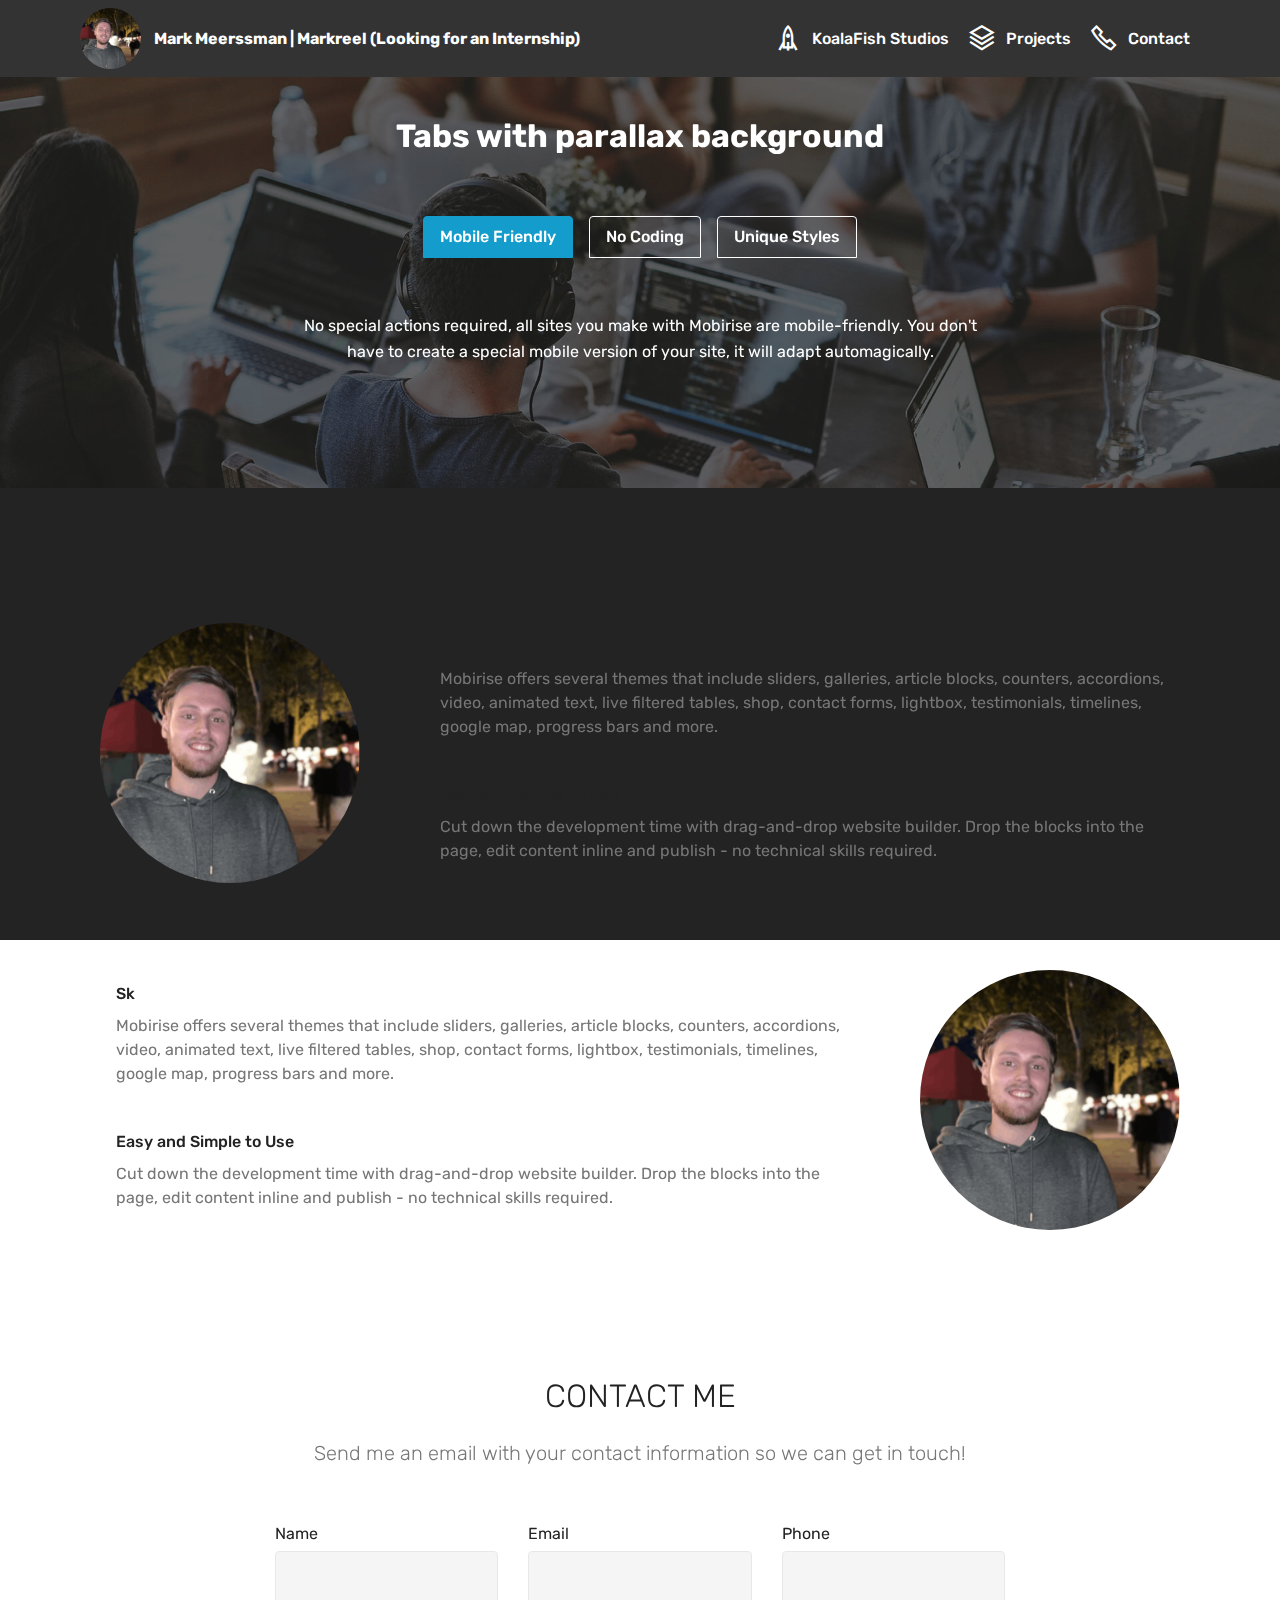
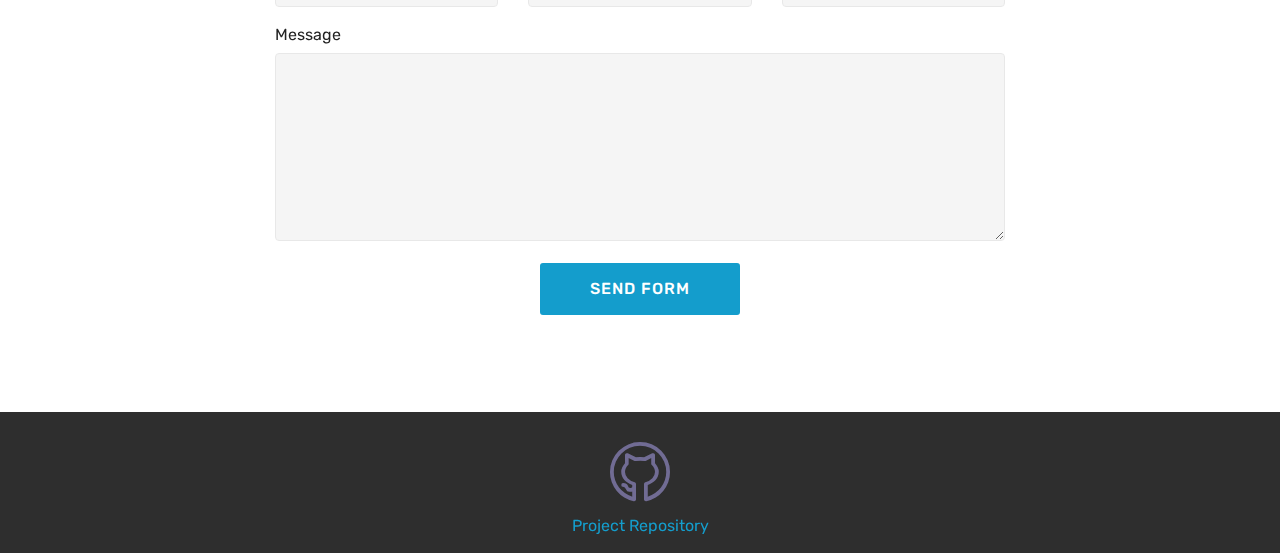
==== Contact.html @ f7bfe7d0 "Second test of portfolio website" ====
<!DOCTYPE html>
<html  >
<head>
  <!-- Site made with Mobirise Website Builder v4.12.4, https://mobirise.com -->
  <meta charset="UTF-8">
  <meta http-equiv="X-UA-Compatible" content="IE=edge">
  <meta name="generator" content="Mobirise v4.12.4, mobirise.com">
  <meta name="viewport" content="width=device-width, initial-scale=1, minimum-scale=1">
  <link rel="shortcut icon" href="assets/images/profilepicture-1-633x633.png" type="image/x-icon">
  <meta name="description" content="Website Builder Description">
  
  
  <title>Contact</title>
  <link rel="stylesheet" href="assets/web/assets/mobirise-icons-bold/mobirise-icons-bold.css">
  <link rel="stylesheet" href="assets/web/assets/mobirise-icons2/mobirise2.css">
  <link rel="stylesheet" href="assets/web/assets/mobirise-icons/mobirise-icons.css">
  <link rel="stylesheet" href="assets/bootstrap/css/bootstrap.min.css">
  <link rel="stylesheet" href="assets/bootstrap/css/bootstrap-grid.min.css">
  <link rel="stylesheet" href="assets/bootstrap/css/bootstrap-reboot.min.css">
  <link rel="stylesheet" href="assets/tether/tether.min.css">
  <link rel="stylesheet" href="assets/dropdown/css/style.css">
  <link rel="stylesheet" href="assets/theme/css/style.css">
  <link rel="preload" as="style" href="assets/mobirise/css/mbr-additional.css"><link rel="stylesheet" href="assets/mobirise/css/mbr-additional.css" type="text/css">
  
  
  
</head>
<body>
  <section class="menu cid-s9ZTNUUkYG" once="menu" id="menu1-11">

    

    <nav class="navbar navbar-expand beta-menu navbar-dropdown align-items-center navbar-fixed-top navbar-toggleable-sm">
        <button class="navbar-toggler navbar-toggler-right" type="button" data-toggle="collapse" data-target="#navbarSupportedContent" aria-controls="navbarSupportedContent" aria-expanded="false" aria-label="Toggle navigation">
            <div class="hamburger">
                <span></span>
                <span></span>
                <span></span>
                <span></span>
            </div>
        </button>
        <div class="menu-logo">
            <div class="navbar-brand">
                <span class="navbar-logo">
                    
                         <a href="page1.html#top"><img src="assets/images/profilepicture-1-633x633.png" alt="Me" title="" class="roundedImage" style="height: 3.8rem;"></a>
                    
                </span>
                <span class="navbar-caption-wrap"><a class="navbar-caption text-white display-4" href="index.html#top">
                        Mark Meerssman | Markreel (Looking for an Internship)</a></span>
            </div>
        </div>
        <div class="collapse navbar-collapse" id="navbarSupportedContent">
            <ul class="navbar-nav nav-dropdown nav-right" data-app-modern-menu="true"><li class="nav-item">
                    <a class="nav-link link text-white display-4" href="https://mobirise.co"><span class="mobi-mbri mobi-mbri-rocket mbr-iconfont mbr-iconfont-btn"></span>
                        
                        KoalaFish Studios<br></a>
                </li>
                <li class="nav-item">
                    <a class="nav-link link text-white display-4" href="Projects.html#top"><span class="mobi-mbri mobi-mbri-layers mbr-iconfont mbr-iconfont-btn"></span>
                        
                        Projects</a>
                </li><li class="nav-item"><a class="nav-link link text-white display-4" href="Contact.html#top"><span class="mobi-mbri mobi-mbri-phone mbr-iconfont mbr-iconfont-btn"></span>
                        
                        Contact</a></li></ul>
            
        </div>
    </nav>
</section>

<section class="engine"><a href="https://mobirise.info">Mobirise</a></section><section class="tabs1 cid-sbHDTjgvR2 mbr-parallax-background" id="tabs1-1z">

    

    <div class="mbr-overlay" style="opacity: 0.6; background-color: rgb(35, 35, 35);">
    </div>
    <div class="container">
        <h2 class="mbr-white align-center pb-5 mbr-fonts-style mbr-bold display-2">
            Tabs with parallax background
        </h2>
        <div class="media-container-row">
            <div class="col-12 col-md-8">
                <ul class="nav nav-tabs" role="tablist">
                    <li class="nav-item"><a class="nav-link mbr-fonts-style show active display-7" role="tab" data-toggle="tab" href="#tabs1-1z_tab0" aria-selected="true">
                            Mobile Friendly
                        </a></li>
                    <li class="nav-item"><a class="nav-link mbr-fonts-style show active display-7" role="tab" data-toggle="tab" href="#tabs1-1z_tab1" aria-selected="true">
                            No Coding
                        </a></li>
                    <li class="nav-item"><a class="nav-link mbr-fonts-style show active display-7" role="tab" data-toggle="tab" href="#tabs1-1z_tab2" aria-selected="true">
                            Unique Styles
                        </a></li>
                    
                    
                    
                </ul>
                <div class="tab-content">
                    <div id="tab1" class="tab-pane in active" role="tabpanel">
                        <div class="row">
                            <div class="col-md-12">
                                <p class="mbr-text py-5 mbr-fonts-style display-7">
                                    No special actions required, all sites you make with Mobirise are mobile-friendly. You don't have to create a special mobile version of your site, it will adapt automagically.
                                </p>
                            </div>
                        </div>
                    </div>
                    <div id="tab2" class="tab-pane" role="tabpanel">
                        <div class="row">
                            <div class="col-md-12">
                                <p class="mbr-text py-5 mbr-fonts-style display-7">
                                    Mobirise is an easy website builder - just drop site elements to your page, add content and style it to look the way you like.
                                </p>
                            </div>
                        </div>
                    </div>
                    <div id="tab3" class="tab-pane" role="tabpanel">
                        <div class="row">
                            <div class="col-md-12">
                                <p class="mbr-text py-5 mbr-fonts-style display-7">
                                    Mobirise offers many site blocks in several themes, and though these blocks are pre-made, they are flexible. You can combine blocks in different ways on your pages.
                                </p>
                            </div>
                        </div>
                    </div>
                    
                    
                    
                </div>
            </div>
        </div>
    </div>
</section>

<section class="features11 cid-sbBLUqYLAY" id="features11-1w">

    

    

    <div class="container">   
        <div class="col-md-12">
            <div class="media-container-row">
                <div class="mbr-figure mbr-auto" style="width: 30%;">
                    <img src="assets/images/profilepicture-2-633x633.png" alt="Me" title="" class="roundedImage">
                </div>
                <div class=" align-left aside-content">
                    
                    <div class="mbr-section-text">
                        
                    </div>

                    <div class="block-content">
                        <div class="card p-3 pr-3">
                            <div class="media">
                                     
                                <div class="media-body">
                                    <h4 class="card-title mbr-fonts-style display-7">
                                        Sk</h4>
                                </div>
                            </div>                

                            <div class="card-box">
                                <p class="block-text mbr-fonts-style display-7">
                                   Mobirise offers several themes that include sliders, galleries, article blocks, counters, accordions, video, animated text, live filtered tables, shop, contact forms, lightbox, testimonials, timelines, google map, progress bars and more. 
                                </p>
                            </div>
                        </div>

                        <div class="card p-3 pr-3">
                            <div class="media">
                                     
                                <div class="media-body">
                                    <h4 class="card-title mbr-fonts-style display-7">
                                        Easy and Simple to Use
                                    </h4>
                                </div>
                            </div>                

                            <div class="card-box">
                                <p class="block-text mbr-fonts-style display-7">
                                    Cut down the development time with drag-and-drop website builder. Drop the blocks into the page, edit content inline and publish - no technical skills required.
                                </p>
                            </div>
                        </div>
                    </div>
                </div>
            </div>
        </div> 
    </div>          
</section>

<section class="features11 cid-sbHBpGd1OZ" id="features11-1x">

    

    

    <div class="container">   
        <div class="col-md-12">
            <div class="media-container-row">
                <div class="mbr-figure mbr-auto" style="width: 30%;">
                    <img src="assets/images/profilepicture-2-633x633.png" alt="Me" title="" class="roundedImage">
                </div>
                <div class=" align-left aside-content">
                    
                    <div class="mbr-section-text">
                        
                    </div>

                    <div class="block-content">
                        <div class="card p-3 pr-3">
                            <div class="media">
                                     
                                <div class="media-body">
                                    <h4 class="card-title mbr-fonts-style display-7">
                                        Sk</h4>
                                </div>
                            </div>                

                            <div class="card-box">
                                <p class="block-text mbr-fonts-style display-7">
                                   Mobirise offers several themes that include sliders, galleries, article blocks, counters, accordions, video, animated text, live filtered tables, shop, contact forms, lightbox, testimonials, timelines, google map, progress bars and more. 
                                </p>
                            </div>
                        </div>

                        <div class="card p-3 pr-3">
                            <div class="media">
                                     
                                <div class="media-body">
                                    <h4 class="card-title mbr-fonts-style display-7">
                                        Easy and Simple to Use
                                    </h4>
                                </div>
                            </div>                

                            <div class="card-box">
                                <p class="block-text mbr-fonts-style display-7">
                                    Cut down the development time with drag-and-drop website builder. Drop the blocks into the page, edit content inline and publish - no technical skills required.
                                </p>
                            </div>
                        </div>
                    </div>
                </div>
            </div>
        </div> 
    </div>          
</section>

<section class="mbr-section form1 cid-sa0I10I9t6" id="form1-17">

    

    
    <div class="container">
        <div class="row justify-content-center">
            <div class="title col-12 col-lg-8">
                <h2 class="mbr-section-title align-center pb-3 mbr-fonts-style display-2">
                    CONTACT ME</h2>
                <h3 class="mbr-section-subtitle align-center mbr-light pb-3 mbr-fonts-style display-5">
                    Send me an email with your contact information so we can get in touch!</h3>
            </div>
        </div>
    </div>
    <div class="container">
        <div class="row justify-content-center">
            <div class="media-container-column col-lg-8" data-form-type="formoid">
                <!---Formbuilder Form--->
                <form action="https://mobirise.com/" method="POST" class="mbr-form form-with-styler" data-form-title="Mobirise Form"><input type="hidden" name="email" data-form-email="true" value="JkI3zBqu9LnC2znvsJjl6XPhpLpKY2zVo2gXHZ0ycFYCLQkY7MNYO3u31AV/wNEEv8Mfzm7veyX9OuLYXe6/YJ31SNJa/cIILdxYJl7dqjh3L926bpIq6KHPyZDAxwgz">
                    <div class="row">
                        <div hidden="hidden" data-form-alert="" class="alert alert-success col-12">Thanks for filling out the form!</div>
                        <div hidden="hidden" data-form-alert-danger="" class="alert alert-danger col-12">
                        </div>
                    </div>
                    <div class="dragArea row">
                        <div class="col-md-4  form-group" data-for="name">
                            <label for="name-form1-17" class="form-control-label mbr-fonts-style display-7">Name</label>
                            <input type="text" name="name" data-form-field="Name" required="required" class="form-control display-7" id="name-form1-17">
                        </div>
                        <div class="col-md-4  form-group" data-for="email">
                            <label for="email-form1-17" class="form-control-label mbr-fonts-style display-7">Email</label>
                            <input type="email" name="email" data-form-field="Email" required="required" class="form-control display-7" id="email-form1-17">
                        </div>
                        <div data-for="phone" class="col-md-4  form-group">
                            <label for="phone-form1-17" class="form-control-label mbr-fonts-style display-7">Phone</label>
                            <input type="tel" name="phone" data-form-field="Phone" class="form-control display-7" id="phone-form1-17">
                        </div>
                        <div data-for="message" class="col-md-12 form-group">
                            <label for="message-form1-17" class="form-control-label mbr-fonts-style display-7">Message</label>
                            <textarea name="message" data-form-field="Message" class="form-control display-7" id="message-form1-17"></textarea>
                        </div>
                        <div class="col-md-12 input-group-btn align-center">
                            <button type="submit" class="btn btn-primary btn-form display-4">SEND FORM</button>
                        </div>
                    </div>
                </form><!---Formbuilder Form--->
            </div>
        </div>
    </div>
</section>

<section once="footers" class="cid-sbBJTjIA4P" id="footer7-1t">

    

    

    <div class="container">
        <div class="media-container-row align-center mbr-white">
            
            <div class="row social-row">
                <div class="social-list align-right pb-2">
                    
                    
                    
                    
                    
                    
                <div class="soc-item">
                        <a href="https://github.com/Markreel/HybridSpaceRepo/tree/develop/HybridSpace" target="_blank">
                            <span class="mbr-iconfont mbr-iconfont-social mbrib-github" style="font-size: 60px; color: rgb(180, 170, 250); fill: rgb(180, 170, 250);"></span>
                        </a>
                    </div></div>
            </div>
            <div class="row row-copirayt">
                <p class="mbr-text mb-0 mbr-fonts-style mbr-white align-center display-7"><em><a href="https://github.com/Markreel/HybridSpaceRepo/tree/develop/HybridSpace" target="_blank">Project Repository</a></em></p>
            </div>
        </div>
    </div>
</section>


  <script src="assets/web/assets/jquery/jquery.min.js"></script>
  <script src="assets/popper/popper.min.js"></script>
  <script src="assets/bootstrap/js/bootstrap.min.js"></script>
  <script src="assets/tether/tether.min.js"></script>
  <script src="assets/dropdown/js/nav-dropdown.js"></script>
  <script src="assets/dropdown/js/navbar-dropdown.js"></script>
  <script src="assets/touchswipe/jquery.touch-swipe.min.js"></script>
  <script src="assets/mbr-tabs/mbr-tabs.js"></script>
  <script src="assets/parallax/jarallax.min.js"></script>
  <script src="assets/smoothscroll/smooth-scroll.js"></script>
  <script src="assets/witsec-mailform/witsec-mailform.js"></script>
  <script src="assets/theme/js/script.js"></script>
  <script src="assets/formoid/formoid.min.js"></script>
  
  
 <div id="scrollToTop" class="scrollToTop mbr-arrow-up"><a style="text-align: center;"><i class="mbr-arrow-up-icon mbr-arrow-up-icon-cm cm-icon cm-icon-smallarrow-up"></i></a></div>
  </body>
</html>
---- assets/web/assets/mobirise-icons-bold/mobirise-icons-bold.css ----
@font-face {
  font-family: 'mobirise-icons-bold';
  font-display: swap;
  src:  url('mobirise-icons-bold.eot?m1l4yr');
  src:  url('mobirise-icons-bold.eot?m1l4yr#iefix') format('embedded-opentype'),
    url('mobirise-icons-bold.ttf?m1l4yr') format('truetype'),
    url('mobirise-icons-bold.woff?m1l4yr') format('woff'),
    url('mobirise-icons-bold.svg?m1l4yr#mobirise-icons-bold') format('svg');
  font-weight: normal;
  font-style: normal;
}

[class^="mbrib-"], [class*="mbrib-"] {
  /* use !important to prevent issues with browser extensions that change fonts */
  font-family: 'mobirise-icons-bold' !important;
  speak: none;
  font-style: normal;
  font-weight: normal;
  font-variant: normal;
  text-transform: none;
  line-height: 1;

  /* Better Font Rendering =========== */
  -webkit-font-smoothing: antialiased;
  -moz-osx-font-smoothing: grayscale;
}

.mbrib-add-submenu:before {
  content: "\e900";
}
.mbrib-alert:before {
  content: "\e901";
}
.mbrib-align-center:before {
  content: "\e902";
}
.mbrib-align-justify:before {
  content: "\e903";
}
.mbrib-align-left:before {
  content: "\e904";
}
.mbrib-align-right:before {
  content: "\e905";
}
.mbrib-android:before {
  content: "\e906";
}
.mbrib-apple:before {
  content: "\e907";
}
.mbrib-arrow-down:before {
  content: "\e908";
}
.mbrib-arrow-next:before {
  content: "\e909";
}
.mbrib-arrow-prev:before {
  content: "\e90a";
}
.mbrib-arrow-up:before {
  content: "\e90b";
}
.mbrib-bold:before {
  content: "\e90c";
}
.mbrib-bookmark:before {
  content: "\e90d";
}
.mbrib-bootstrap:before {
  content: "\e90e";
}
.mbrib-briefcase:before {
  content: "\e90f";
}
.mbrib-browse:before {
  content: "\e910";
}
.mbrib-bulleted-list:before {
  content: "\e911";
}
.mbrib-calendar:before {
  content: "\e912";
}
.mbrib-camera:before {
  content: "\e913";
}
.mbrib-cart-add:before {
  content: "\e914";
}
.mbrib-cart-full:before {
  content: "\e915";
}
.mbrib-cash:before {
  content: "\e916";
}
.mbrib-change-style:before {
  content: "\e917";
}
.mbrib-chat:before {
  content: "\e918";
}
.mbrib-clock:before {
  content: "\e919";
}
.mbrib-close:before {
  content: "\e91a";
}
.mbrib-cloud:before {
  content: "\e91b";
}
.mbrib-code:before {
  content: "\e91c";
}
.mbrib-contact-form:before {
  content: "\e91d";
}
.mbrib-credit-card:before {
  content: "\e91e";
}
.mbrib-cursor-click:before {
  content: "\e91f";
}
.mbrib-cust-feedback:before {
  content: "\e920";
}
.mbrib-database:before {
  content: "\e921";
}
.mbrib-delivery:before {
  content: "\e922";
}
.mbrib-desktop:before {
  content: "\e923";
}
.mbrib-devices:before {
  content: "\e924";
}
.mbrib-down:before {
  content: "\e925";
}
.mbrib-download:before {
  content: "\e926";
}
.mbrib-drag-n-drop:before {
  content: "\e927";
}
.mbrib-drag-n-drop2:before {
  content: "\e928";
}
.mbrib-edit:before {
  content: "\e929";
}
.mbrib-edit2:before {
  content: "\e92a";
}
.mbrib-error:before {
  content: "\e92b";
}
.mbrib-extension:before {
  content: "\e92c";
}
.mbrib-features:before {
  content: "\e92d";
}
.mbrib-file:before {
  content: "\e92e";
}
.mbrib-flag:before {
  content: "\e92f";
}
.mbrib-folder:before {
  content: "\e930";
}
.mbrib-gift:before {
  content: "\e931";
}
.mbrib-github:before {
  content: "\e932";
}
.mbrib-globe-2:before {
  content: "\e933";
}
.mbrib-globe:before {
  content: "\e934";
}
.mbrib-growing-chart:before {
  content: "\e935";
}
.mbrib-hearth:before {
  content: "\e936";
}
.mbrib-help:before {
  content: "\e937";
}
.mbrib-home:before {
  content: "\e938";
}
.mbrib-hot-cup:before {
  content: "\e939";
}
.mbrib-idea:before {
  content: "\e93a";
}
.mbrib-image-gallery:before {
  content: "\e93b";
}
.mbrib-image-slider:before {
  content: "\e93c";
}
.mbrib-info:before {
  content: "\e93d";
}
.mbrib-italic:before {
  content: "\e93e";
}
.mbrib-key:before {
  content: "\e93f";
}
.mbrib-laptop:before {
  content: "\e940";
}
.mbrib-layers:before {
  content: "\e941";
}
.mbrib-left-right:before {
  content: "\e942";
}
.mbrib-left:before {
  content: "\e943";
}
.mbrib-letter:before {
  content: "\e944";
}
.mbrib-like:before {
  content: "\e945";
}
.mbrib-link:before {
  content: "\e946";
}
.mbrib-lock:before {
  content: "\e947";
}
.mbrib-login:before {
  content: "\e948";
}
.mbrib-logout:before {
  content: "\e949";
}
.mbrib-magic-stick:before {
  content: "\e94a";
}
.mbrib-map-pin:before {
  content: "\e94b";
}
.mbrib-menu:before {
  content: "\e94c";
}
.mbrib-mobile:before {
  content: "\e94d";
}
.mbrib-mobile2:before {
  content: "\e94e";
}
.mbrib-mobirise:before {
  content: "\e94f";
}
.mbrib-more-horizontal:before {
  content: "\e950";
}
.mbrib-more-vertical:before {
  content: "\e951";
}
.mbrib-music:before {
  content: "\e952";
}
.mbrib-new-file:before {
  content: "\e953";
}
.mbrib-numbered-list:before {
  content: "\e954";
}
.mbrib-opened-folder:before {
  content: "\e955";
}
.mbrib-pages:before {
  content: "\e956";
}
.mbrib-paper-plane:before {
  content: "\e957";
}
.mbrib-paperclip:before {
  content: "\e958";
}
.mbrib-photo:before {
  content: "\e959";
}
.mbrib-photos:before {
  content: "\e95a";
}
.mbrib-pin:before {
  content: "\e95b";
}
.mbrib-play:before {
  content: "\e95c";
}
.mbrib-plus:before {
  content: "\e95d";
}
.mbrib-preview:before {
  content: "\e95e";
}
.mbrib-print:before {
  content: "\e95f";
}
.mbrib-protect:before {
  content: "\e960";
}
.mbrib-question:before {
  content: "\e961";
}
.mbrib-quote-left:before {
  content: "\e962";
}
.mbrib-quote-right:before {
  content: "\e963";
}
.mbrib-redo:before {
  content: "\e964";
}
.mbrib-refresh:before {
  content: "\e965";
}
.mbrib-responsive:before {
  content: "\e966";
}
.mbrib-right:before {
  content: "\e967";
}
.mbrib-rocket:before {
  content: "\e968";
}
.mbrib-sad-face:before {
  content: "\e969";
}
.mbrib-sale:before {
  content: "\e96a";
}
.mbrib-save:before {
  content: "\e96b";
}
.mbrib-search:before {
  content: "\e96c";
}
.mbrib-setting:before {
  content: "\e96d";
}
.mbrib-setting2:before {
  content: "\e96e";
}
.mbrib-setting3:before {
  content: "\e96f";
}
.mbrib-share:before {
  content: "\e970";
}
.mbrib-shopping-bag:before {
  content: "\e971";
}
.mbrib-shopping-basket:before {
  content: "\e972";
}
.mbrib-shopping-cart:before {
  content: "\e973";
}
.mbrib-sites:before {
  content: "\e974";
}
.mbrib-smile-face:before {
  content: "\e975";
}
.mbrib-speed:before {
  content: "\e976";
}
.mbrib-star:before {
  content: "\e977";
}
.mbrib-success:before {
  content: "\e978";
}
.mbrib-sun:before {
  content: "\e979";
}
.mbrib-sun2:before {
  content: "\e97a";
}
.mbrib-tablet-vertical:before {
  content: "\e97b";
}
.mbrib-tablet:before {
  content: "\e97c";
}
.mbrib-target:before {
  content: "\e97d";
}
.mbrib-timer:before {
  content: "\e97e";
}
.mbrib-to-ftp:before {
  content: "\e97f";
}
.mbrib-to-local-drive:before {
  content: "\e980";
}
.mbrib-touch-swipe:before {
  content: "\e981";
}
.mbrib-touch:before {
  content: "\e982";
}
.mbrib-trash:before {
  content: "\e983";
}
.mbrib-underline:before {
  content: "\e984";
}
.mbrib-undo:before {
  content: "\e985";
}
.mbrib-unlink:before {
  content: "\e986";
}
.mbrib-unlock:before {
  content: "\e987";
}
.mbrib-up-down:before {
  content: "\e988";
}
.mbrib-up:before {
  content: "\e989";
}
.mbrib-update:before {
  content: "\e98a";
}
.mbrib-upload:before {
  content: "\e98b";
}
.mbrib-user:before {
  content: "\e98c";
}
.mbrib-user2:before {
  content: "\e98d";
}
.mbrib-users:before {
  content: "\e98e";
}
.mbrib-video-play:before {
  content: "\e98f";
}
.mbrib-video:before {
  content: "\e990";
}
.mbrib-watch:before {
  content: "\e991";
}
.mbrib-website-theme:before {
  content: "\e992";
}
.mbrib-wifi:before {
  content: "\e993";
}
.mbrib-windows:before {
  content: "\e994";
}
.mbrib-zoom-out:before {
  content: "\e995";
}
---- assets/web/assets/mobirise-icons2/mobirise2.css ----
@font-face {
  font-family: 'Moririse2';
  font-display: swap;
  src:  url('mobirise2.eot?f2bix4');
  src:  url('mobirise2.eot?f2bix4#iefix') format('embedded-opentype'),
    url('mobirise2.ttf?f2bix4') format('truetype'),
    url('mobirise2.woff?f2bix4') format('woff'),
    url('mobirise2.svg?f2bix4#mobirise2') format('svg');
  font-weight: normal;
  font-style: normal;
}

[class^="mobi-"], [class*=" mobi-"] {
  /* use !important to prevent issues with browser extensions that change fonts */
  font-family: 'Moririse2' !important;
  speak: none;
  font-style: normal;
  font-weight: normal;
  font-variant: normal;
  text-transform: none;
  line-height: 1;

  /* Better Font Rendering =========== */
  -webkit-font-smoothing: antialiased;
  -moz-osx-font-smoothing: grayscale;
}

.mobi-mbri-add-submenu:before {
  content: "\e900";
}
.mobi-mbri-alert:before {
  content: "\e901";
}
.mobi-mbri-align-center:before {
  content: "\e902";
}
.mobi-mbri-align-justify:before {
  content: "\e903";
}
.mobi-mbri-align-left:before {
  content: "\e904";
}
.mobi-mbri-align-right:before {
  content: "\e905";
}
.mobi-mbri-android:before {
  content: "\e906";
}
.mobi-mbri-apple:before {
  content: "\e907";
}
.mobi-mbri-arrow-down:before {
  content: "\e908";
}
.mobi-mbri-arrow-next:before {
  content: "\e909";
}
.mobi-mbri-arrow-prev:before {
  content: "\e90a";
}
.mobi-mbri-arrow-up:before {
  content: "\e90b";
}
.mobi-mbri-bold:before {
  content: "\e90c";
}
.mobi-mbri-bookmark:before {
  content: "\e90d";
}
.mobi-mbri-bootstrap:before {
  content: "\e90e";
}
.mobi-mbri-briefcase:before {
  content: "\e90f";
}
.mobi-mbri-browse:before {
  content: "\e910";
}
.mobi-mbri-bulleted-list:before {
  content: "\e911";
}
.mobi-mbri-calendar:before {
  content: "\e912";
}
.mobi-mbri-camera:before {
  content: "\e913";
}
.mobi-mbri-cart-add:before {
  content: "\e914";
}
.mobi-mbri-cart-full:before {
  content: "\e915";
}
.mobi-mbri-cash:before {
  content: "\e916";
}
.mobi-mbri-change-style:before {
  content: "\e917";
}
.mobi-mbri-chat:before {
  content: "\e918";
}
.mobi-mbri-clock:before {
  content: "\e919";
}
.mobi-mbri-close:before {
  content: "\e91a";
}
.mobi-mbri-cloud:before {
  content: "\e91b";
}
.mobi-mbri-code:before {
  content: "\e91c";
}
.mobi-mbri-contact-form:before {
  content: "\e91d";
}
.mobi-mbri-credit-card:before {
  content: "\e91e";
}
.mobi-mbri-cursor-click:before {
  content: "\e91f";
}
.mobi-mbri-cust-feedback:before {
  content: "\e920";
}
.mobi-mbri-database:before {
  content: "\e921";
}
.mobi-mbri-delivery:before {
  content: "\e922";
}
.mobi-mbri-desktop:before {
  content: "\e923";
}
.mobi-mbri-devices:before {
  content: "\e924";
}
.mobi-mbri-down:before {
  content: "\e925";
}
.mobi-mbri-download-2:before {
  content: "\e926";
}
.mobi-mbri-download:before {
  content: "\e927";
}
.mobi-mbri-drag-n-drop-2:before {
  content: "\e928";
}
.mobi-mbri-drag-n-drop:before {
  content: "\e929";
}
.mobi-mbri-edit-2:before {
  content: "\e92a";
}
.mobi-mbri-edit:before {
  content: "\e92b";
}
.mobi-mbri-error:before {
  content: "\e92c";
}
.mobi-mbri-extension:before {
  content: "\e92d";
}
.mobi-mbri-features:before {
  content: "\e92e";
}
.mobi-mbri-file:before {
  content: "\e92f";
}
.mobi-mbri-flag:before {
  content: "\e930";
}
.mobi-mbri-folder:before {
  content: "\e931";
}
.mobi-mbri-gift:before {
  content: "\e932";
}
.mobi-mbri-github:before {
  content: "\e933";
}
.mobi-mbri-globe-2:before {
  content: "\e934";
}
.mobi-mbri-globe:before {
  content: "\e935";
}
.mobi-mbri-growing-chart:before {
  content: "\e936";
}
.mobi-mbri-hearth:before {
  content: "\e937";
}
.mobi-mbri-help:before {
  content: "\e938";
}
.mobi-mbri-home:before {
  content: "\e939";
}
.mobi-mbri-hot-cup:before {
  content: "\e93a";
}
.mobi-mbri-idea:before {
  content: "\e93b";
}
.mobi-mbri-image-gallery:before {
  content: "\e93c";
}
.mobi-mbri-image-slider:before {
  content: "\e93d";
}
.mobi-mbri-info:before {
  content: "\e93e";
}
.mobi-mbri-italic:before {
  content: "\e93f";
}
.mobi-mbri-key:before {
  content: "\e940";
}
.mobi-mbri-laptop:before {
  content: "\e941";
}
.mobi-mbri-layers:before {
  content: "\e942";
}
.mobi-mbri-left-right:before {
  content: "\e943";
}
.mobi-mbri-left:before {
  content: "\e944";
}
.mobi-mbri-letter:before {
  content: "\e945";
}
.mobi-mbri-like:before {
  content: "\e946";
}
.mobi-mbri-link:before {
  content: "\e947";
}
.mobi-mbri-lock:before {
  content: "\e948";
}
.mobi-mbri-login:before {
  content: "\e949";
}
.mobi-mbri-logout:before {
  content: "\e94a";
}
.mobi-mbri-magic-stick:before {
  content: "\e94b";
}
.mobi-mbri-map-pin:before {
  content: "\e94c";
}
.mobi-mbri-menu:before {
  content: "\e94d";
}
.mobi-mbri-mobile-2:before {
  content: "\e94e";
}
.mobi-mbri-mobile-horizontal:before {
  content: "\e94f";
}
.mobi-mbri-mobile:before {
  content: "\e950";
}
.mobi-mbri-mobirise:before {
  content: "\e951";
}
.mobi-mbri-more-horizontal:before {
  content: "\e952";
}
.mobi-mbri-more-vertical:before {
  content: "\e953";
}
.mobi-mbri-music:before {
  content: "\e954";
}
.mobi-mbri-new-file:before {
  content: "\e955";
}
.mobi-mbri-numbered-list:before {
  content: "\e956";
}
.mobi-mbri-opened-folder:before {
  content: "\e957";
}
.mobi-mbri-pages:before {
  content: "\e958";
}
.mobi-mbri-paper-plane:before {
  content: "\e959";
}
.mobi-mbri-paperclip:before {
  content: "\e95a";
}
.mobi-mbri-phone:before {
  content: "\e95b";
}
.mobi-mbri-photo:before {
  content: "\e95c";
}
.mobi-mbri-photos:before {
  content: "\e95d";
}
.mobi-mbri-pin:before {
  content: "\e95e";
}
.mobi-mbri-play:before {
  content: "\e95f";
}
.mobi-mbri-plus:before {
  content: "\e960";
}
.mobi-mbri-preview:before {
  content: "\e961";
}
.mobi-mbri-print:before {
  content: "\e962";
}
.mobi-mbri-protect:before {
  content: "\e963";
}
.mobi-mbri-question:before {
  content: "\e964";
}
.mobi-mbri-quote-left:before {
  content: "\e965";
}
.mobi-mbri-quote-right:before {
  content: "\e966";
}
.mobi-mbri-redo:before {
  content: "\e967";
}
.mobi-mbri-refresh:before {
  content: "\e968";
}
.mobi-mbri-responsive-2:before {
  content: "\e969";
}
.mobi-mbri-responsive:before {
  content: "\e96a";
}
.mobi-mbri-right:before {
  content: "\e96b";
}
.mobi-mbri-rocket:before {
  content: "\e96c";
}
.mobi-mbri-sad-face:before {
  content: "\e96d";
}
.mobi-mbri-sale:before {
  content: "\e96e";
}
.mobi-mbri-save:before {
  content: "\e96f";
}
.mobi-mbri-search:before {
  content: "\e970";
}
.mobi-mbri-setting-2:before {
  content: "\e971";
}
.mobi-mbri-setting-3:before {
  content: "\e972";
}
.mobi-mbri-setting:before {
  content: "\e973";
}
.mobi-mbri-share:before {
  content: "\e974";
}
.mobi-mbri-shopping-bag:before {
  content: "\e975";
}
.mobi-mbri-shopping-basket:before {
  content: "\e976";
}
.mobi-mbri-shopping-cart:before {
  content: "\e977";
}
.mobi-mbri-sites:before {
  content: "\e978";
}
.mobi-mbri-smile-face:before {
  content: "\e979";
}
.mobi-mbri-speed:before {
  content: "\e97a";
}
.mobi-mbri-star:before {
  content: "\e97b";
}
.mobi-mbri-success:before {
  content: "\e97c";
}
.mobi-mbri-sun:before {
  content: "\e97d";
}
.mobi-mbri-sun2:before {
  content: "\e97e";
}
.mobi-mbri-tablet-vertical:before {
  content: "\e97f";
}
.mobi-mbri-tablet:before {
  content: "\e980";
}
.mobi-mbri-target:before {
  content: "\e981";
}
.mobi-mbri-timer:before {
  content: "\e982";
}
.mobi-mbri-to-ftp:before {
  content: "\e983";
}
.mobi-mbri-to-local-drive:before {
  content: "\e984";
}
.mobi-mbri-touch-swipe:before {
  content: "\e985";
}
.mobi-mbri-touch:before {
  content: "\e986";
}
.mobi-mbri-trash:before {
  content: "\e987";
}
.mobi-mbri-underline:before {
  content: "\e988";
}
.mobi-mbri-undo:before {
  content: "\e989";
}
.mobi-mbri-unlink:before {
  content: "\e98a";
}
.mobi-mbri-unlock:before {
  content: "\e98b";
}
.mobi-mbri-up-down:before {
  content: "\e98c";
}
.mobi-mbri-up:before {
  content: "\e98d";
}
.mobi-mbri-update:before {
  content: "\e98e";
}
.mobi-mbri-upload-2:before {
  content: "\e98f";
}
.mobi-mbri-upload:before {
  content: "\e990";
}
.mobi-mbri-user-2:before {
  content: "\e991";
}
.mobi-mbri-user:before {
  content: "\e992";
}
.mobi-mbri-users:before {
  content: "\e993";
}
.mobi-mbri-video-play:before {
  content: "\e994";
}
.mobi-mbri-video:before {
  content: "\e995";
}
.mobi-mbri-watch:before {
  content: "\e996";
}
.mobi-mbri-website-theme-2:before {
  content: "\e997";
}
.mobi-mbri-website-theme:before {
  content: "\e998";
}
.mobi-mbri-wifi:before {
  content: "\e999";
}
.mobi-mbri-windows:before {
  content: "\e99a";
}
.mobi-mbri-zoom-in:before {
  content: "\e99b";
}
.mobi-mbri-zoom-out:before {
  content: "\e99c";
}
---- assets/web/assets/mobirise-icons/mobirise-icons.css ----
@font-face {
  font-family: 'MobiriseIcons';
  src:  url('mobirise-icons.eot?spat4u');
  src:  url('mobirise-icons.eot?spat4u#iefix') format('embedded-opentype'),
    url('mobirise-icons.ttf?spat4u') format('truetype'),
    url('mobirise-icons.woff?spat4u') format('woff'),
    url('mobirise-icons.svg?spat4u#MobiriseIcons') format('svg');
  font-weight: normal;
  font-style: normal;
  font-display: swap;
}

[class^="mbri-"], [class*=" mbri-"] {
  /* use !important to prevent issues with browser extensions that change fonts */
  font-family: MobiriseIcons !important;
  speak: none;
  font-style: normal;
  font-weight: normal;
  font-variant: normal;
  text-transform: none;
  line-height: 1;

  /* Better Font Rendering =========== */
  -webkit-font-smoothing: antialiased;
  -moz-osx-font-smoothing: grayscale;
}

.mbri-add-submenu:before {
  content: "\e900";
}
.mbri-alert:before {
  content: "\e901";
}
.mbri-align-center:before {
  content: "\e902";
}
.mbri-align-justify:before {
  content: "\e903";
}
.mbri-align-left:before {
  content: "\e904";
}
.mbri-align-right:before {
  content: "\e905";
}
.mbri-android:before {
  content: "\e906";
}
.mbri-apple:before {
  content: "\e907";
}
.mbri-arrow-down:before {
  content: "\e908";
}
.mbri-arrow-next:before {
  content: "\e909";
}
.mbri-arrow-prev:before {
  content: "\e90a";
}
.mbri-arrow-up:before {
  content: "\e90b";
}
.mbri-bold:before {
  content: "\e90c";
}
.mbri-bookmark:before {
  content: "\e90d";
}
.mbri-bootstrap:before {
  content: "\e90e";
}
.mbri-briefcase:before {
  content: "\e90f";
}
.mbri-browse:before {
  content: "\e910";
}
.mbri-bulleted-list:before {
  content: "\e911";
}
.mbri-calendar:before {
  content: "\e912";
}
.mbri-camera:before {
  content: "\e913";
}
.mbri-cart-add:before {
  content: "\e914";
}
.mbri-cart-full:before {
  content: "\e915";
}
.mbri-cash:before {
  content: "\e916";
}
.mbri-change-style:before {
  content: "\e917";
}
.mbri-chat:before {
  content: "\e918";
}
.mbri-clock:before {
  content: "\e919";
}
.mbri-close:before {
  content: "\e91a";
}
.mbri-cloud:before {
  content: "\e91b";
}
.mbri-code:before {
  content: "\e91c";
}
.mbri-contact-form:before {
  content: "\e91d";
}
.mbri-credit-card:before {
  content: "\e91e";
}
.mbri-cursor-click:before {
  content: "\e91f";
}
.mbri-cust-feedback:before {
  content: "\e920";
}
.mbri-database:before {
  content: "\e921";
}
.mbri-delivery:before {
  content: "\e922";
}
.mbri-desktop:before {
  content: "\e923";
}
.mbri-devices:before {
  content: "\e924";
}
.mbri-down:before {
  content: "\e925";
}
.mbri-download:before {
  content: "\e989";
}
.mbri-drag-n-drop:before {
  content: "\e927";
}
.mbri-drag-n-drop2:before {
  content: "\e928";
}
.mbri-edit:before {
  content: "\e929";
}
.mbri-edit2:before {
  content: "\e92a";
}
.mbri-error:before {
  content: "\e92b";
}
.mbri-extension:before {
  content: "\e92c";
}
.mbri-features:before {
  content: "\e92d";
}
.mbri-file:before {
  content: "\e92e";
}
.mbri-flag:before {
  content: "\e92f";
}
.mbri-folder:before {
  content: "\e930";
}
.mbri-gift:before {
  content: "\e931";
}
.mbri-github:before {
  content: "\e932";
}
.mbri-globe:before {
  content: "\e933";
}
.mbri-globe-2:before {
  content: "\e934";
}
.mbri-growing-chart:before {
  content: "\e935";
}
.mbri-hearth:before {
  content: "\e936";
}
.mbri-help:before {
  content: "\e937";
}
.mbri-home:before {
  content: "\e938";
}
.mbri-hot-cup:before {
  content: "\e939";
}
.mbri-idea:before {
  content: "\e93a";
}
.mbri-image-gallery:before {
  content: "\e93b";
}
.mbri-image-slider:before {
  content: "\e93c";
}
.mbri-info:before {
  content: "\e93d";
}
.mbri-italic:before {
  content: "\e93e";
}
.mbri-key:before {
  content: "\e93f";
}
.mbri-laptop:before {
  content: "\e940";
}
.mbri-layers:before {
  content: "\e941";
}
.mbri-left-right:before {
  content: "\e942";
}
.mbri-left:before {
  content: "\e943";
}
.mbri-letter:before {
  content: "\e944";
}
.mbri-like:before {
  content: "\e945";
}
.mbri-link:before {
  content: "\e946";
}
.mbri-lock:before {
  content: "\e947";
}
.mbri-login:before {
  content: "\e948";
}
.mbri-logout:before {
  content: "\e949";
}
.mbri-magic-stick:before {
  content: "\e94a";
}
.mbri-map-pin:before {
  content: "\e94b";
}
.mbri-menu:before {
  content: "\e94c";
}
.mbri-mobile:before {
  content: "\e94d";
}
.mbri-mobile2:before {
  content: "\e94e";
}
.mbri-mobirise:before {
  content: "\e94f";
}
.mbri-more-horizontal:before {
  content: "\e950";
}
.mbri-more-vertical:before {
  content: "\e951";
}
.mbri-music:before {
  content: "\e952";
}
.mbri-new-file:before {
  content: "\e953";
}
.mbri-numbered-list:before {
  content: "\e954";
}
.mbri-opened-folder:before {
  content: "\e955";
}
.mbri-pages:before {
  content: "\e956";
}
.mbri-paper-plane:before {
  content: "\e957";
}
.mbri-paperclip:before {
  content: "\e958";
}
.mbri-photo:before {
  content: "\e959";
}
.mbri-photos:before {
  content: "\e95a";
}
.mbri-pin:before {
  content: "\e95b";
}
.mbri-play:before {
  content: "\e95c";
}
.mbri-plus:before {
  content: "\e95d";
}
.mbri-preview:before {
  content: "\e95e";
}
.mbri-print:before {
  content: "\e95f";
}
.mbri-protect:before {
  content: "\e960";
}
.mbri-question:before {
  content: "\e961";
}
.mbri-quote-left:before {
  content: "\e962";
}
.mbri-quote-right:before {
  content: "\e963";
}
.mbri-refresh:before {
  content: "\e964";
}
.mbri-responsive:before {
  content: "\e965";
}
.mbri-right:before {
  content: "\e966";
}
.mbri-rocket:before {
  content: "\e967";
}
.mbri-sad-face:before {
  content: "\e968";
}
.mbri-sale:before {
  content: "\e969";
}
.mbri-save:before {
  content: "\e96a";
}
.mbri-search:before {
  content: "\e96b";
}
.mbri-setting:before {
  content: "\e96c";
}
.mbri-setting2:before {
  content: "\e96d";
}
.mbri-setting3:before {
  content: "\e96e";
}
.mbri-share:before {
  content: "\e96f";
}
.mbri-shopping-bag:before {
  content: "\e970";
}
.mbri-shopping-basket:before {
  content: "\e971";
}
.mbri-shopping-cart:before {
  content: "\e972";
}
.mbri-sites:before {
  content: "\e973";
}
.mbri-smile-face:before {
  content: "\e974";
}
.mbri-speed:before {
  content: "\e975";
}
.mbri-star:before {
  content: "\e976";
}
.mbri-success:before {
  content: "\e977";
}
.mbri-sun:before {
  content: "\e978";
}
.mbri-sun2:before {
  content: "\e979";
}
.mbri-tablet:before {
  content: "\e97a";
}
.mbri-tablet-vertical:before {
  content: "\e97b";
}
.mbri-target:before {
  content: "\e97c";
}
.mbri-timer:before {
  content: "\e97d";
}
.mbri-to-ftp:before {
  content: "\e97e";
}
.mbri-to-local-drive:before {
  content: "\e97f";
}
.mbri-touch-swipe:before {
  content: "\e980";
}
.mbri-touch:before {
  content: "\e981";
}
.mbri-trash:before {
  content: "\e982";
}
.mbri-underline:before {
  content: "\e983";
}
.mbri-unlink:before {
  content: "\e984";
}
.mbri-unlock:before {
  content: "\e985";
}
.mbri-up-down:before {
  content: "\e986";
}
.mbri-up:before {
  content: "\e987";
}
.mbri-update:before {
  content: "\e988";
}
.mbri-upload:before {
 content: "\e926"; 
}
.mbri-user:before {
  content: "\e98a";
}
.mbri-user2:before {
  content: "\e98b";
}
.mbri-users:before {
  content: "\e98c";
}
.mbri-video:before {
  content: "\e98d";
}
.mbri-video-play:before {
  content: "\e98e";
}
.mbri-watch:before {
  content: "\e98f";
}
.mbri-website-theme:before {
  content: "\e990";
}
.mbri-wifi:before {
  content: "\e991";
}
.mbri-windows:before {
  content: "\e992";
}
.mbri-zoom-out:before {
  content: "\e993";
}
.mbri-redo:before {
  content: "\e994";
}
.mbri-undo:before {
  content: "\e995";
}
---- assets/dropdown/css/style.css ----
.navbar-dropdown {
  left: 0;
  padding: 0;
  position: absolute;
  right: 0;
  top: 0;
  transition: all 0.45s ease;
  z-index: 1030;
  background: #282828; }
  .navbar-dropdown .navbar-logo {
    margin-right: 0.8rem;
    transition: margin 0.3s ease-in-out;
    vertical-align: middle; }
    .navbar-dropdown .navbar-logo img {
      height: 3.125rem;
      transition: all 0.3s ease-in-out; }
    .navbar-dropdown .navbar-logo.mbr-iconfont {
      font-size: 3.125rem;
      line-height: 3.125rem; }
  .navbar-dropdown .navbar-caption {
    font-weight: 700;
    white-space: normal;
    vertical-align: -4px;
    line-height: 3.125rem !important; }
    .navbar-dropdown .navbar-caption, .navbar-dropdown .navbar-caption:hover {
      color: inherit;
      text-decoration: none; }
  .navbar-dropdown .mbr-iconfont + .navbar-caption {
    vertical-align: -1px; }
  .navbar-dropdown.navbar-fixed-top {
    position: fixed; }
  .navbar-dropdown .navbar-brand span {
    vertical-align: -4px; }
  .navbar-dropdown.bg-color.transparent {
    background: none; }
  .navbar-dropdown.navbar-short .navbar-brand {
    padding: 0.625rem 0; }
    .navbar-dropdown.navbar-short .navbar-brand span {
      vertical-align: -1px; }
  .navbar-dropdown.navbar-short .navbar-caption {
    line-height: 2.375rem !important;
    vertical-align: -2px; }
  .navbar-dropdown.navbar-short .navbar-logo {
    margin-right: 0.5rem; }
    .navbar-dropdown.navbar-short .navbar-logo img {
      height: 2.375rem; }
    .navbar-dropdown.navbar-short .navbar-logo.mbr-iconfont {
      font-size: 2.375rem;
      line-height: 2.375rem; }
  .navbar-dropdown.navbar-short .mbr-table-cell {
    height: 3.625rem; }
  .navbar-dropdown .navbar-close {
    left: 0.6875rem;
    position: fixed;
    top: 0.75rem;
    z-index: 1000; }
  .navbar-dropdown .hamburger-icon {
    content: "";
    display: inline-block;
    vertical-align: middle;
    width: 16px;
    -webkit-box-shadow: 0 -6px 0 1px #282828,0 0 0 1px #282828,0 6px 0 1px #282828;
    -moz-box-shadow: 0 -6px 0 1px #282828,0 0 0 1px #282828,0 6px 0 1px #282828;
    box-shadow: 0 -6px 0 1px #282828,0 0 0 1px #282828,0 6px 0 1px #282828; }

.dropdown-menu .dropdown-toggle[data-toggle="dropdown-submenu"]::after {
  border-bottom: 0.35em solid transparent;
  border-left: 0.35em solid;
  border-right: 0;
  border-top: 0.35em solid transparent;
  margin-left: 0.3rem; }

.dropdown-menu .dropdown-item:focus {
  outline: 0; }

.nav-dropdown {
  font-size: 0.75rem;
  font-weight: 500;
  height: auto !important; }
  .nav-dropdown .nav-btn {
    padding-left: 1rem; }
  .nav-dropdown .link {
    margin: .667em 1.667em;
    font-weight: 500;
    padding: 0;
    transition: color .2s ease-in-out; }
    .nav-dropdown .link.dropdown-toggle {
      margin-right: 2.583em; }
      .nav-dropdown .link.dropdown-toggle::after {
        margin-left: .25rem;
        border-top: 0.35em solid;
        border-right: 0.35em solid transparent;
        border-left: 0.35em solid transparent;
        border-bottom: 0; }
      .nav-dropdown .link.dropdown-toggle[aria-expanded="true"] {
        margin: 0;
        padding: 0.667em 3.263em  0.667em 1.667em; }
  .nav-dropdown .link::after,
  .nav-dropdown .dropdown-item::after {
    color: inherit; }
  .nav-dropdown .btn {
    font-size: 0.75rem;
    font-weight: 700;
    letter-spacing: 0;
    margin-bottom: 0;
    padding-left: 1.25rem;
    padding-right: 1.25rem; }
  .nav-dropdown .dropdown-menu {
    border-radius: 0;
    border: 0;
    left: 0;
    margin: 0;
    padding-bottom: 1.25rem;
    padding-top: 1.25rem;
    position: relative; }
  .nav-dropdown .dropdown-submenu {
    margin-left: 0.125rem;
    top: 0; }
  .nav-dropdown .dropdown-item {
    font-weight: 500;
    line-height: 2;
    padding: 0.3846em 4.615em 0.3846em 1.5385em;
    position: relative;
    transition: color .2s ease-in-out, background-color .2s ease-in-out; }
    .nav-dropdown .dropdown-item::after {
      margin-top: -0.3077em;
      position: absolute;
      right: 1.1538em;
      top: 50%; }
    .nav-dropdown .dropdown-item:focus, .nav-dropdown .dropdown-item:hover {
      background: none; }

@media (max-width: 767px) {
  .nav-dropdown.navbar-toggleable-sm {
    bottom: 0;
    display: none;
    left: 0;
    overflow-x: hidden;
    position: fixed;
    top: 0;
    transform: translateX(-100%);
    -ms-transform: translateX(-100%);
    -webkit-transform: translateX(-100%);
    width: 18.75rem;
    z-index: 999; } }
.nav-dropdown.navbar-toggleable-xl {
  bottom: 0;
  display: none;
  left: 0;
  overflow-x: hidden;
  position: fixed;
  top: 0;
  transform: translateX(-100%);
  -ms-transform: translateX(-100%);
  -webkit-transform: translateX(-100%);
  width: 18.75rem;
  z-index: 999; }

.nav-dropdown-sm {
  display: block !important;
  overflow-x: hidden;
  overflow: auto;
  padding-top: 3.875rem; }
  .nav-dropdown-sm::after {
    content: "";
    display: block;
    height: 3rem;
    width: 100%; }
  .nav-dropdown-sm.collapse.in ~ .navbar-close {
    display: block !important; }
  .nav-dropdown-sm.collapsing, .nav-dropdown-sm.collapse.in {
    transform: translateX(0);
    -ms-transform: translateX(0);
    -webkit-transform: translateX(0);
    transition: all 0.25s ease-out;
    -webkit-transition: all 0.25s ease-out;
    background: #282828; }
  .nav-dropdown-sm.collapsing[aria-expanded="false"] {
    transform: translateX(-100%);
    -ms-transform: translateX(-100%);
    -webkit-transform: translateX(-100%); }
  .nav-dropdown-sm .nav-item {
    display: block;
    margin-left: 0 !important;
    padding-left: 0; }
  .nav-dropdown-sm .link,
  .nav-dropdown-sm .dropdown-item {
    border-top: 1px dotted rgba(255, 255, 255, 0.1);
    font-size: 0.8125rem;
    line-height: 1.6;
    margin: 0 !important;
    padding: 0.875rem 2.4rem 0.875rem 1.5625rem !important;
    position: relative;
    white-space: normal; }
    .nav-dropdown-sm .link:focus, .nav-dropdown-sm .link:hover,
    .nav-dropdown-sm .dropdown-item:focus,
    .nav-dropdown-sm .dropdown-item:hover {
      background: rgba(0, 0, 0, 0.2) !important;
      color: #c0a375; }
  .nav-dropdown-sm .nav-btn {
    position: relative;
    padding: 1.5625rem 1.5625rem 0 1.5625rem; }
    .nav-dropdown-sm .nav-btn::before {
      border-top: 1px dotted rgba(255, 255, 255, 0.1);
      content: "";
      left: 0;
      position: absolute;
      top: 0;
      width: 100%; }
    .nav-dropdown-sm .nav-btn + .nav-btn {
      padding-top: 0.625rem; }
      .nav-dropdown-sm .nav-btn + .nav-btn::before {
        display: none; }
  .nav-dropdown-sm .btn {
    padding: 0.625rem 0; }
  .nav-dropdown-sm .dropdown-toggle[data-toggle="dropdown-submenu"]::after {
    margin-left: .25rem;
    border-top: 0.35em solid;
    border-right: 0.35em solid transparent;
    border-left: 0.35em solid transparent;
    border-bottom: 0; }
  .nav-dropdown-sm .dropdown-toggle[data-toggle="dropdown-submenu"][aria-expanded="true"]::after {
    border-top: 0;
    border-right: 0.35em solid transparent;
    border-left: 0.35em solid transparent;
    border-bottom: 0.35em solid; }
  .nav-dropdown-sm .dropdown-menu {
    margin: 0;
    padding: 0;
    position: relative;
    top: 0;
    left: 0;
    width: 100%;
    border: 0;
    float: none;
    border-radius: 0;
    background: none; }
  .nav-dropdown-sm .dropdown-submenu {
    left: 100%;
    margin-left: 0.125rem;
    margin-top: -1.25rem;
    top: 0; }

.navbar-toggleable-sm .nav-dropdown .dropdown-menu {
  position: absolute; }

.navbar-toggleable-sm .nav-dropdown .dropdown-submenu {
  left: 100%;
  margin-left: 0.125rem;
  margin-top: -1.25rem;
  top: 0; }

.navbar-toggleable-sm.opened .nav-dropdown .dropdown-menu {
  position: relative; }

.navbar-toggleable-sm.opened .nav-dropdown .dropdown-submenu {
  left: 0;
  margin-left: 00rem;
  margin-top: 0rem;
  top: 0; }

.is-builder .nav-dropdown.collapsing {
  transition: none !important; }

/*# sourceMappingURL=style.css.map */
---- assets/theme/css/style.css ----
/*!
 * Mobirise v4 theme (https://mobirise.com/)
 * Copyright 2017 Mobirise
 */
section {
  background-color: #eeeeee;
}

.form-control:focus {
  box-shadow: none;
}

:focus {
  outline: none;
}

body {
  font-style: normal;
  line-height: 1.5;
}

section,
.container,
.container-fluid {
  position: relative;
  word-wrap: break-word;
}

a.mbr-iconfont:hover {
  text-decoration: none;
}

.article .lead p,
.article .lead ul,
.article .lead ol,
.article .lead pre,
.article .lead blockquote {
  margin-bottom: 0;
}

ul,
ol,
pre,
blockquote {
  margin-bottom: 2.3125rem;
}

pre {
  background: #f4f4f4;
  padding: 10px 24px;
  white-space: pre-wrap;
}

.inactive {
  -webkit-user-select: none;
  -moz-user-select: none;
  -ms-user-select: none;
  user-select: none;
  pointer-events: none;
  -webkit-user-drag: none;
  user-drag: none;
}

.mbr-section__comments .row {
  justify-content: center;
  -webkit-justify-content: center;
}

a {
  font-style: normal;
  font-weight: 400;
  cursor: pointer;
}

a, a:hover {
  text-decoration: none;
}

figure {
  margin-bottom: 0;
}

body {
  color: #232323;
}

h1,
h2,
h3,
h4,
h5,
h6,
.h1,
.h2,
.h3,
.h4,
.h5,
.h6,
.display-1,
.display-2,
.display-3,
.display-4 {
  line-height: 1;
  word-break: break-word;
  word-wrap: break-word;
}

.mbr-section-title {
  font-style: normal;
  line-height: 1.2;
}

.mbr-section-subtitle {
  line-height: 1.3;
}

.mbr-text {
  font-style: normal;
  line-height: 1.6;
}

b,
strong {
  font-weight: bold;
}

blockquote {
  padding: 10px 0 10px 20px;
  position: relative;
  border-left: 2px solid;
  border-color: #ff3366;
}

input:-webkit-autofill, input:-webkit-autofill:hover, input:-webkit-autofill:focus, input:-webkit-autofill:active {
  transition-delay: 9999s;
  transition-property: background-color, color;
}

textarea[type='hidden'] {
  display: none;
}

body {
  position: relative;
}

section {
  background-position: 50% 50%;
  background-repeat: no-repeat;
  background-size: cover;
}

section .mbr-background-video,
section .mbr-background-video-preview {
  position: absolute;
  bottom: 0;
  left: 0;
  right: 0;
  top: 0;
}

.hidden {
  visibility: hidden;
}

.mbr-z-index20 {
  z-index: 20;
}

/*! Base colors */
.mbr-white {
  color: #ffffff;
}

.mbr-black {
  color: #000000;
}

.mbr-bg-white {
  background-color: #ffffff;
}

.mbr-bg-black {
  background-color: #000000;
}

/*! Text-aligns */
.align-left {
  text-align: left;
}

.align-center {
  text-align: center;
}

.align-right {
  text-align: right;
}

@media (max-width: 767px) {
  .align-left,
  .align-center,
  .align-right,
  .mbr-section-btn,
  .mbr-section-title {
    text-align: center;
  }
}

/*! Font-weight  */
.mbr-light {
  font-weight: 300;
}

.mbr-regular {
  font-weight: 400;
}

.mbr-semibold {
  font-weight: 500;
}

.mbr-bold {
  font-weight: 700;
}

/*! Media  */
.media-size-item {
  -moz-flex: 1 1 auto;
  -o-flex: 1 1 auto;
  flex: 1 1 auto;
}

.media-content {
  flex-basis: 100%;
}

.media-container-row {
  display: flex;
  flex-direction: row;
  flex-wrap: wrap;
  justify-content: center;
  align-content: center;
  align-items: start;
}

.media-container-row .media-size-item {
  width: 400px;
}

.media-container-column {
  display: flex;
  flex-direction: column;
  flex-wrap: wrap;
  justify-content: center;
  align-content: center;
  align-items: stretch;
}

.media-container-column > * {
  width: 100%;
}

@media (min-width: 992px) {
  .media-container-row {
    flex-wrap: nowrap;
  }
}

figure {
  overflow: hidden;
}

figure[mbr-media-size] {
  transition: width 0.1s;
}

.mbr-figure img,
.mbr-figure iframe {
  display: block;
  width: 100%;
}

.card {
  background-color: transparent;
  border: none;
}

.card-box {
  width: 100%;
}

.card-img {
  text-align: center;
  flex-shrink: 0;
  -webkit-flex-shrink: 0;
}

.media {
  max-width: 100%;
  margin: 0 auto;
}

.mbr-figure {
  -ms-grid-row-align: center;
  align-self: center;
}

.media-container > div {
  max-width: 100%;
}

.mbr-figure img,
.card-img img {
  width: 100%;
}

@media (max-width: 991px) {
  .media-size-item {
    width: auto !important;
  }
  .media {
    width: auto;
  }
  .mbr-figure {
    width: 100% !important;
  }
}

/*! Buttons */
.btn {
  font-weight: 500;
  border-width: 2px;
  font-style: normal;
  letter-spacing: 1px;
  margin: .4rem .8rem;
  white-space: normal;
  transition: all .3s ease-in-out;
  display: inline-flex;
  align-items: center;
  justify-content: center;
  word-break: break-word;
  -webkit-align-items: center;
  -webkit-justify-content: center;
  display: -webkit-inline-flex;
}

.btn-sm {
  font-weight: 500;
  letter-spacing: 1px;
  transition: all .3s ease-in-out;
}

.btn-md {
  font-weight: 500;
  letter-spacing: 1px;
  margin: .4rem .8rem !important;
  transition: all .3s ease-in-out;
}

.btn-lg {
  font-weight: 500;
  letter-spacing: 1px;
  margin: .4rem .8rem !important;
  transition: all .3s ease-in-out;
}

.mbr-section-btn {
  margin-left: -0.25rem;
  margin-right: -0.25rem;
  font-size: 0;
}

nav .mbr-section-btn {
  margin-left: 0rem;
  margin-right: 0rem;
}

.btn-form {
  border-radius: 0;
}

.btn-form:hover {
  cursor: pointer;
}

/*! Btn icon margin */
.btn .mbr-iconfont,
.btn.btn-sm .mbr-iconfont {
  cursor: pointer;
  margin-right: 0.5rem;
}

.btn.btn-md .mbr-iconfont,
.btn.btn-md .mbr-iconfont {
  margin-right: 0.8rem;
}

.mbr-regular {
  font-weight: 400;
}

.mbr-semibold {
  font-weight: 500;
}

.mbr-bold {
  font-weight: 700;
}

[type='submit'] {
  -webkit-appearance: none;
}

/*! Full-screen */
.mbr-fullscreen .mbr-overlay {
  min-height: 100vh;
}

.mbr-fullscreen {
  display: flex;
  display: -moz-flex;
  display: -ms-flex;
  display: -o-flex;
  align-items: center;
  -webkit-align-items: center;
  min-height: 100vh;
  padding-top: 3rem;
  padding-bottom: 3rem;
}

/*! Map */
.map {
  height: 25rem;
  position: relative;
}

.map iframe {
  width: 100%;
  height: 100%;
}

.mbr-overlay {
  background-color: #000;
  bottom: 0;
  left: 0;
  opacity: .5;
  position: absolute;
  right: 0;
  top: 0;
  z-index: 0;
  pointer-events: none;
}

/* Form */
blockquote {
  font-style: italic;
  padding: 10px 0 10px 20px;
  font-size: 1.09rem;
  position: relative;
  border-width: 3px;
}

.form-control {
  background-color: #f5f5f5;
  box-shadow: none;
  color: #565656;
  line-height: 1.43;
  min-height: 3.5em;
  padding: 1.07em .5em;
}

.form-control, .form-control:focus {
  border: 1px solid #e8e8e8;
}

.form-active .form-control:invalid {
  border-color: red;
}

.form-control-label {
  position: relative;
  cursor: pointer;
  margin-bottom: .357em;
  padding: 0;
}

.alert {
  color: #ffffff;
  border-radius: 0;
  border: 0;
  font-size: .875rem;
  line-height: 1.5;
  margin-bottom: 1.875rem;
  padding: 1.25rem;
  position: relative;
}

.alert.alert-form::after {
  background-color: inherit;
  bottom: -7px;
  content: "";
  display: block;
  height: 14px;
  left: 50%;
  margin-left: -7px;
  position: absolute;
  transform: rotate(45deg);
  width: 14px;
  -webkit-transform: rotate(45deg);
}

.form-asterisk {
  font-family: initial;
  position: absolute;
  top: -2px;
  font-weight: normal;
}

/*! Scroll to top arrow */
#scrollToTop a i:before {
  content: '';
  position: absolute;
  height: 40%;
  top: 25%;
  background: #fff;
  width: 2px;
  left: calc(50% - 1px);
}

#scrollToTop a i:after {
  content: '';
  position: absolute;
  display: block;
  border-top: 2px solid #fff;
  border-right: 2px solid #fff;
  width: 40%;
  height: 40%;
  left: 30%;
  bottom: 30%;
  transform: rotate(135deg);
  -webkit-transform: rotate(135deg);
}

.mbr-arrow-up {
  bottom: 25px;
  right: 90px;
  position: fixed;
  text-align: right;
  z-index: 5000;
  color: #ffffff;
  font-size: 32px;
  transform: rotate(180deg);
  -webkit-transform: rotate(180deg);
}

.mbr-arrow-up a {
  background: rgba(0, 0, 0, 0.2);
  border-radius: 3px;
  color: #fff;
  display: inline-block;
  height: 60px;
  width: 60px;
  outline-style: none !important;
  position: relative;
  text-decoration: none;
  transition: all 0.3s ease-in-out;
  cursor: pointer;
  text-align: center;
}

.mbr-arrow-up a:hover {
  background-color: rgba(0, 0, 0, 0.4);
}

.mbr-arrow-up a i {
  line-height: 60px;
}

.mbr-arrow-up-icon {
  display: block;
  color: #fff;
}

.mbr-arrow-up-icon::before {
  content: '\203a';
  display: inline-block;
  font-family: serif;
  font-size: 32px;
  line-height: 1;
  font-style: normal;
  position: relative;
  top: 6px;
  left: -4px;
  -webkit-transform: rotate(-90deg);
  transform: rotate(-90deg);
}

/*! Arrow Down */
.mbr-arrow {
  position: absolute;
  bottom: 45px;
  left: 50%;
  width: 60px;
  height: 60px;
  cursor: pointer;
  background-color: rgba(80, 80, 80, 0.5);
  border-radius: 50%;
  -webkit-transform: translateX(-50%);
  transform: translateX(-50%);
}

.mbr-arrow > a {
  display: inline-block;
  text-decoration: none;
  outline-style: none;
  -webkit-animation: arrowdown 1.7s ease-in-out infinite;
  animation: arrowdown 1.7s ease-in-out infinite;
}

.mbr-arrow > a > i {
  position: absolute;
  top: -2px;
  left: 15px;
  font-size: 2rem;
}

@keyframes arrowdown {
  0% {
    transform: translateY(0px);
    -webkit-transform: translateY(0px);
  }
  50% {
    transform: translateY(-5px);
    -webkit-transform: translateY(-5px);
  }
  100% {
    transform: translateY(0px);
    -webkit-transform: translateY(0px);
  }
}

@-webkit-keyframes arrowdown {
  0% {
    transform: translateY(0px);
    -webkit-transform: translateY(0px);
  }
  50% {
    transform: translateY(-5px);
    -webkit-transform: translateY(-5px);
  }
  100% {
    transform: translateY(0px);
    -webkit-transform: translateY(0px);
  }
}

@media (max-width: 500px) {
  .mbr-arrow-up {
    left: 50%;
    right: auto;
    transform: translateX(-50%) rotate(180deg);
    -webkit-transform: translateX(-50%) rotate(180deg);
  }
}

/*Gradients animation*/
@keyframes gradient-animation {
  from {
    background-position: 0% 100%;
    -webkit-animation-timing-function: ease-in-out;
            animation-timing-function: ease-in-out;
  }
  to {
    background-position: 100% 0%;
    -webkit-animation-timing-function: ease-in-out;
            animation-timing-function: ease-in-out;
  }
}

@-webkit-keyframes gradient-animation {
  from {
    background-position: 0% 100%;
    -webkit-animation-timing-function: ease-in-out;
            animation-timing-function: ease-in-out;
  }
  to {
    background-position: 100% 0%;
    -webkit-animation-timing-function: ease-in-out;
            animation-timing-function: ease-in-out;
  }
}

.bg-gradient {
  background-size: 200% 200%;
  animation: gradient-animation 5s infinite alternate;
  -webkit-animation: gradient-animation 5s infinite alternate;
}

.menu .navbar-brand {
  display: -webkit-flex;
}

.menu .navbar-brand span {
  display: flex;
  display: -webkit-flex;
}

.menu .navbar-brand .navbar-caption-wrap {
  display: -webkit-flex;
}

.menu .navbar-brand .navbar-logo img {
  display: -webkit-flex;
}

@media (min-width: 768px) and (max-width: 1023px) {
  .menu .navbar-toggleable-sm .navbar-nav {
    display: -ms-flexbox;
  }
}

@media (max-width: 1023px) {
  .menu .navbar-collapse {
    max-height: 93.5vh;
  }
  .menu .navbar-collapse.show {
    overflow: auto;
  }
}

@media (min-width: 1024px) {
  .menu .navbar-nav.nav-dropdown {
    display: -webkit-flex;
  }
  .menu .navbar-toggleable-sm .navbar-collapse {
    display: -webkit-flex !important;
  }
  .menu .collapsed .navbar-collapse {
    max-height: 93.5vh;
  }
  .menu .collapsed .navbar-collapse.show {
    overflow: auto;
  }
}

@media (max-width: 767px) {
  .menu .navbar-collapse {
    max-height: 80vh;
  }
}

/* Others*/
.note-check a[data-value=Rubik] {
  font-style: normal;
}

.mbr-arrow a {
  color: #ffffff;
}

@media (max-width: 767px) {
  .mbr-arrow {
    display: none;
  }
}

.navbar {
  display: -webkit-flex;
  -webkit-flex-wrap: wrap;
  -webkit-align-items: center;
  -webkit-justify-content: space-between;
}

.navbar-collapse {
  -webkit-flex-basis: 100%;
  -webkit-flex-grow: 1;
  -webkit-align-items: center;
}

.nav-dropdown .link {
  padding: 0.667em 1.667em !important;
  margin: 0 !important;
}

.nav {
  display: -webkit-flex;
  -webkit-flex-wrap: wrap;
}

.row {
  display: -webkit-flex;
  -webkit-flex-wrap: wrap;
}

.justify-content-center {
  -webkit-justify-content: center;
}

.form-inline {
  display: -webkit-flex;
  -webkit-align-items: center;
}

.card-wrapper {
  -webkit-flex: 1;
}

.carousel-control {
  z-index: 10;
  display: -webkit-flex;
  -webkit-align-items: center;
  -webkit-justify-content: center;
}

.carousel-controls {
  display: -webkit-flex;
}

.media {
  display: -webkit-flex;
}

.form-group:focus {
  outline: none;
}

.jq-selectbox__select {
  padding: 1.07em 0.5em;
  position: absolute;
  top: 0;
  left: 0;
  width: 100%;
}

.jq-selectbox__dropdown {
  position: absolute;
  top: 100%;
  left: 0 !important;
  width: 100% !important;
}

.jq-selectbox__trigger-arrow {
  -webkit-transform: translateY(-50%);
          transform: translateY(-50%);
}

.jq-selectbox li {
  padding: 1.07em 0.5em;
}

input[type='range'] {
  padding-left: 0 !important;
  padding-right: 0 !important;
}

.modal-dialog,
.modal-content {
  height: 100%;
}

.modal-dialog .carousel-inner {
  height: calc(100vh - 1.75rem);
}

@media (max-width: 575px) {
  .modal-dialog .carousel-inner {
    height: calc(100vh - 1rem);
  }
}

.carousel-item {
  text-align: center;
}

.carousel-item img {
  margin: auto;
}

.navbar-toggler {
  align-self: flex-start;
  padding: 0.25rem 0.75rem;
  font-size: 1.25rem;
  line-height: 1;
  background: transparent;
  border: 1px solid transparent;
  border-radius: 0.25rem;
}

.navbar-toggler:focus,
.navbar-toggler:hover {
  text-decoration: none;
}

.navbar-toggler-icon {
  display: inline-block;
  width: 1.5em;
  height: 1.5em;
  vertical-align: middle;
  content: '';
  background: no-repeat center center;
  background-size: 100% 100%;
}

.navbar-toggler-left {
  position: absolute;
  left: 1rem;
}

.navbar-toggler-right {
  position: absolute;
  right: 1rem;
}

@media (max-width: 575px) {
  .navbar-toggleable .navbar-nav .dropdown-menu {
    position: static;
    float: none;
  }
  .navbar-toggleable > .container {
    padding-right: 0;
    padding-left: 0;
  }
}

@media (min-width: 576px) {
  .navbar-toggleable {
    flex-direction: row;
    flex-wrap: nowrap;
    align-items: center;
  }
  .navbar-toggleable .navbar-nav {
    flex-direction: row;
  }
  .navbar-toggleable .navbar-nav .nav-link {
    padding-right: 0.5rem;
    padding-left: 0.5rem;
  }
  .navbar-toggleable > .container {
    display: flex;
    flex-wrap: nowrap;
    align-items: center;
  }
  .navbar-toggleable .navbar-collapse {
    display: flex !important;
    width: 100%;
  }
  .navbar-toggleable .navbar-toggler {
    display: none;
  }
}

@media (max-width: 767px) {
  .navbar-toggleable-sm .navbar-nav .dropdown-menu {
    position: static;
    float: none;
  }
  .navbar-toggleable-sm > .container {
    padding-right: 0;
    padding-left: 0;
  }
}

@media (min-width: 768px) {
  .navbar-toggleable-sm {
    flex-direction: row;
    flex-wrap: nowrap;
    align-items: center;
  }
  .navbar-toggleable-sm .navbar-nav {
    flex-direction: row;
  }
  .navbar-toggleable-sm .navbar-nav .nav-link {
    padding-right: 0.5rem;
    padding-left: 0.5rem;
  }
  .navbar-toggleable-sm > .container {
    display: flex;
    flex-wrap: nowrap;
    align-items: center;
  }
  .navbar-toggleable-sm .navbar-collapse {
    display: none;
    width: 100%;
  }
  .navbar-toggleable-sm .navbar-toggler {
    display: none;
  }
}

@media (max-width: 1023px) {
  .navbar-toggleable-md .navbar-nav .dropdown-menu {
    position: static;
    float: none;
  }
  .navbar-toggleable-md > .container {
    padding-right: 0;
    padding-left: 0;
  }
}

@media (min-width: 1024px) {
  .navbar-toggleable-md {
    flex-direction: row;
    flex-wrap: nowrap;
    align-items: center;
  }
  .navbar-toggleable-md .navbar-nav {
    flex-direction: row;
  }
  .navbar-toggleable-md .navbar-nav .nav-link {
    padding-right: 0.5rem;
    padding-left: 0.5rem;
  }
  .navbar-toggleable-md > .container {
    display: flex;
    flex-wrap: nowrap;
    align-items: center;
  }
  .navbar-toggleable-md .navbar-collapse {
    display: flex !important;
    width: 100%;
  }
  .navbar-toggleable-md .navbar-toggler {
    display: none;
  }
}

@media (max-width: 1199px) {
  .navbar-toggleable-lg .navbar-nav .dropdown-menu {
    position: static;
    float: none;
  }
  .navbar-toggleable-lg > .container {
    padding-right: 0;
    padding-left: 0;
  }
}

@media (min-width: 1200px) {
  .navbar-toggleable-lg {
    flex-direction: row;
    flex-wrap: nowrap;
    align-items: center;
  }
  .navbar-toggleable-lg .navbar-nav {
    flex-direction: row;
  }
  .navbar-toggleable-lg .navbar-nav .nav-link {
    padding-right: 0.5rem;
    padding-left: 0.5rem;
  }
  .navbar-toggleable-lg > .container {
    display: flex;
    flex-wrap: nowrap;
    align-items: center;
  }
  .navbar-toggleable-lg .navbar-collapse {
    display: flex !important;
    width: 100%;
  }
  .navbar-toggleable-lg .navbar-toggler {
    display: none;
  }
}

.navbar-toggleable-xl {
  flex-direction: row;
  flex-wrap: nowrap;
  align-items: center;
}

.navbar-toggleable-xl .navbar-nav .dropdown-menu {
  position: static;
  float: none;
}

.navbar-toggleable-xl > .container {
  padding-right: 0;
  padding-left: 0;
}

.navbar-toggleable-xl .navbar-nav {
  flex-direction: row;
}

.navbar-toggleable-xl .navbar-nav .nav-link {
  padding-right: 0.5rem;
  padding-left: 0.5rem;
}

.navbar-toggleable-xl > .container {
  display: flex;
  flex-wrap: nowrap;
  align-items: center;
}

.navbar-toggleable-xl .navbar-collapse {
  display: flex !important;
  width: 100%;
}

.navbar-toggleable-xl .navbar-toggler {
  display: none;
}

.card-img {
  width: auto;
}

.menu .navbar.collapsed:not(.beta-menu) {
  flex-direction: column;
}

.carousel-item.active,
.carousel-item-next,
.carousel-item-prev {
  display: flex;
}

.note-air-layout .dropup .dropdown-menu,
.note-air-layout .navbar-fixed-bottom .dropdown .dropdown-menu {
  bottom: initial !important;
}

html,
body {
  height: auto;
  min-height: 100vh;
}

.dropup .dropdown-toggle::after {
  display: none;
}
.engine {
	position: absolute;
	text-indent: -2400px;
	text-align: center;
	padding: 0;
	top: 0;
	left: -2400px;
}
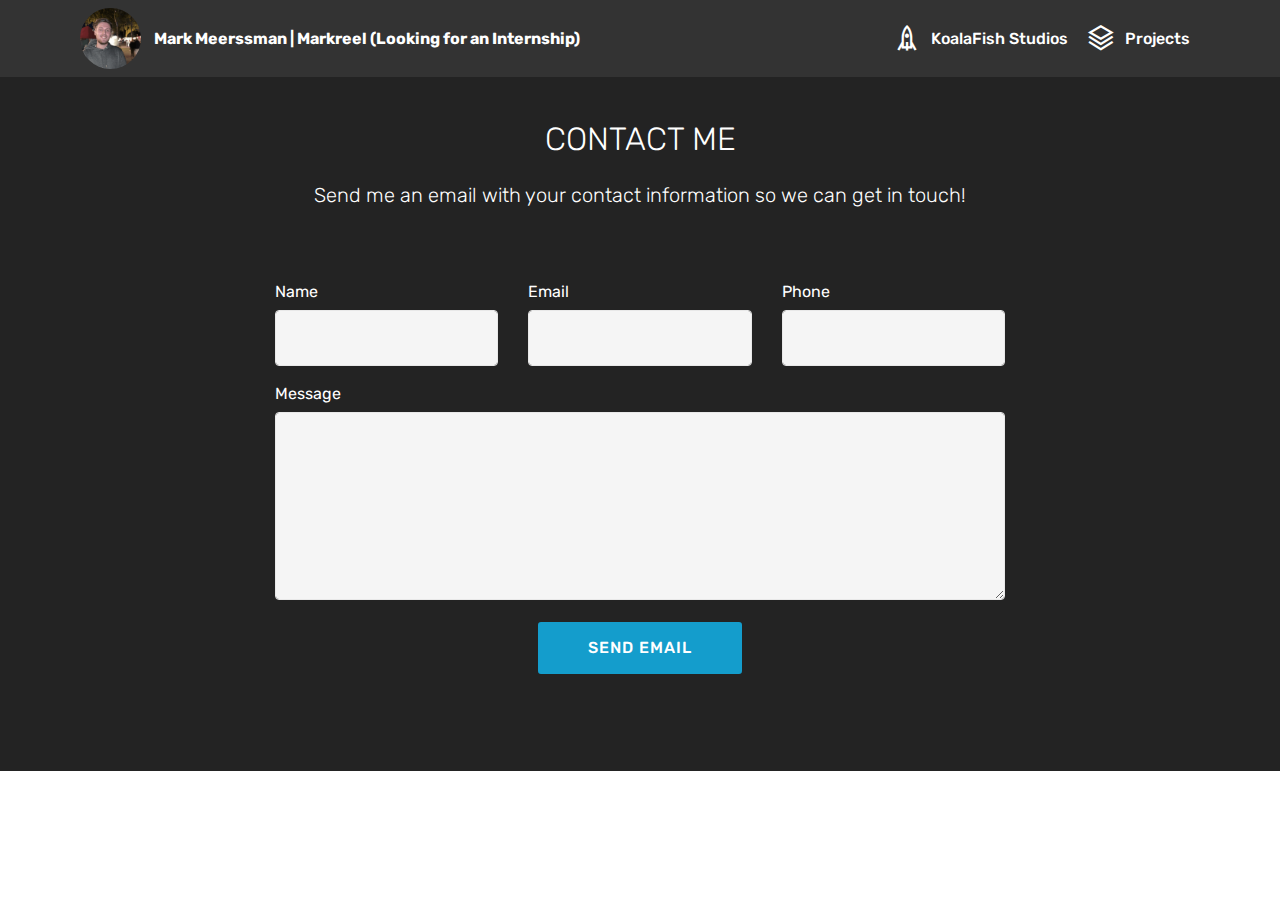
==== commit 39786df5: "First version of portfolio website" ====
--- a/Contact.html
+++ b/Contact.html
@@ -11,14 +11,13 @@
   
   
   <title>Contact</title>
-  <link rel="stylesheet" href="assets/web/assets/mobirise-icons-bold/mobirise-icons-bold.css">
   <link rel="stylesheet" href="assets/web/assets/mobirise-icons2/mobirise2.css">
   <link rel="stylesheet" href="assets/web/assets/mobirise-icons/mobirise-icons.css">
   <link rel="stylesheet" href="assets/bootstrap/css/bootstrap.min.css">
   <link rel="stylesheet" href="assets/bootstrap/css/bootstrap-grid.min.css">
   <link rel="stylesheet" href="assets/bootstrap/css/bootstrap-reboot.min.css">
+  <link rel="stylesheet" href="assets/dropdown/css/style.css">
   <link rel="stylesheet" href="assets/tether/tether.min.css">
-  <link rel="stylesheet" href="assets/dropdown/css/style.css">
   <link rel="stylesheet" href="assets/theme/css/style.css">
   <link rel="preload" as="style" href="assets/mobirise/css/mbr-additional.css"><link rel="stylesheet" href="assets/mobirise/css/mbr-additional.css" type="text/css">
   
@@ -52,297 +51,88 @@
         </div>
         <div class="collapse navbar-collapse" id="navbarSupportedContent">
             <ul class="navbar-nav nav-dropdown nav-right" data-app-modern-menu="true"><li class="nav-item">
-                    <a class="nav-link link text-white display-4" href="https://mobirise.co"><span class="mobi-mbri mobi-mbri-rocket mbr-iconfont mbr-iconfont-btn"></span>
+                    <a class="nav-link link text-white display-4" href="https://koalafish-studios.itch.io/" target="_blank"><span class="mobi-mbri mobi-mbri-rocket mbr-iconfont mbr-iconfont-btn"></span>
                         
                         KoalaFish Studios<br></a>
                 </li>
                 <li class="nav-item">
-                    <a class="nav-link link text-white display-4" href="Projects.html#top"><span class="mobi-mbri mobi-mbri-layers mbr-iconfont mbr-iconfont-btn"></span>
+                    <a class="nav-link link text-white display-4" href="index.html#content1-9e"><span class="mobi-mbri mobi-mbri-layers mbr-iconfont mbr-iconfont-btn"></span>
                         
                         Projects</a>
-                </li><li class="nav-item"><a class="nav-link link text-white display-4" href="Contact.html#top"><span class="mobi-mbri mobi-mbri-phone mbr-iconfont mbr-iconfont-btn"></span>
-                        
-                        Contact</a></li></ul>
+                </li></ul>
             
         </div>
     </nav>
 </section>
 
-<section class="engine"><a href="https://mobirise.info">Mobirise</a></section><section class="tabs1 cid-sbHDTjgvR2 mbr-parallax-background" id="tabs1-1z">
+<section class="engine"><a href="https://mobirise.info/l">free site templates</a></section><section class="witsec-mailform mbr-section cid-slxIFnOFOG" id="witsec-mailform-9f" data-rv-view="462">
 
-    
+  
 
-    <div class="mbr-overlay" style="opacity: 0.6; background-color: rgb(35, 35, 35);">
+  
+  <div class="container">
+    <div class="row justify-content-center">
+      <div class="title col-12 col-lg-8">
+        <h2 class="mbr-section-title align-center pb-3 mbr-fonts-style display-2">
+          CONTACT ME</h2>
+        <h3 class="mbr-section-subtitle align-center mbr-light pb-3 mbr-fonts-style display-5">Send me an email with your contact information so we can get in touch!</h3>
+      </div>
     </div>
-    <div class="container">
-        <h2 class="mbr-white align-center pb-5 mbr-fonts-style mbr-bold display-2">
-            Tabs with parallax background
-        </h2>
-        <div class="media-container-row">
-            <div class="col-12 col-md-8">
-                <ul class="nav nav-tabs" role="tablist">
-                    <li class="nav-item"><a class="nav-link mbr-fonts-style show active display-7" role="tab" data-toggle="tab" href="#tabs1-1z_tab0" aria-selected="true">
-                            Mobile Friendly
-                        </a></li>
-                    <li class="nav-item"><a class="nav-link mbr-fonts-style show active display-7" role="tab" data-toggle="tab" href="#tabs1-1z_tab1" aria-selected="true">
-                            No Coding
-                        </a></li>
-                    <li class="nav-item"><a class="nav-link mbr-fonts-style show active display-7" role="tab" data-toggle="tab" href="#tabs1-1z_tab2" aria-selected="true">
-                            Unique Styles
-                        </a></li>
-                    
-                    
-                    
-                </ul>
-                <div class="tab-content">
-                    <div id="tab1" class="tab-pane in active" role="tabpanel">
-                        <div class="row">
-                            <div class="col-md-12">
-                                <p class="mbr-text py-5 mbr-fonts-style display-7">
-                                    No special actions required, all sites you make with Mobirise are mobile-friendly. You don't have to create a special mobile version of your site, it will adapt automagically.
-                                </p>
-                            </div>
-                        </div>
-                    </div>
-                    <div id="tab2" class="tab-pane" role="tabpanel">
-                        <div class="row">
-                            <div class="col-md-12">
-                                <p class="mbr-text py-5 mbr-fonts-style display-7">
-                                    Mobirise is an easy website builder - just drop site elements to your page, add content and style it to look the way you like.
-                                </p>
-                            </div>
-                        </div>
-                    </div>
-                    <div id="tab3" class="tab-pane" role="tabpanel">
-                        <div class="row">
-                            <div class="col-md-12">
-                                <p class="mbr-text py-5 mbr-fonts-style display-7">
-                                    Mobirise offers many site blocks in several themes, and though these blocks are pre-made, they are flexible. You can combine blocks in different ways on your pages.
-                                </p>
-                            </div>
-                        </div>
-                    </div>
-                    
-                    
-                    
+  </div>
+  <div class="container">
+    <div class="row justify-content-center">
+      <div class="media-container-column col-lg-8">
+          <form class="mbr-form" onsubmit="witsecSendMail(this)">
+            <input type="hidden" name="subject" value="">
+            
+
+            <div class="rowflexrev flex-column">
+              <div class="row">
+                <div class="col-md-12 form-group">
+                  <div hidden="hidden" class="alert alert-success col-12 display-7" witsec-html="Thanks for messaging me!"></div>
+                  <div hidden="hidden" class="alert alert-danger col-12 display-7" witsec-html="An error occured. Please try again."></div>
                 </div>
+              </div>
+
+              <div class="row">
+                <div class="col-md-4 form-group">
+                  <label class="form-control-label mbr-fonts-style display-7">Name</label>
+                  <input type="text" name="name" data-form-field="Name" required="required" class="form-control display-7">
+                </div>
+                <div class="col-md-4 form-group">
+                  <label class="form-control-label mbr-fonts-style display-7">Email</label>
+                  <input type="email" name="email" data-form-field="Email" required="required" class="form-control display-7">
+                </div>
+                <div class="col-md-4 form-group">
+                  <label class="form-control-label mbr-fonts-style display-7">Phone</label>
+                  <input type="tel" name="phone" data-form-field="Phone" class="form-control display-7">
+                </div>
+                <div class="col-md-12 form-group">
+                  <label class="form-control-label mbr-fonts-style display-7">Message</label>
+                  <textarea name="message" data-form-field="Message" class="form-control display-7"></textarea>
+                </div>
+                
+                
+                <div class="col-md-12 input-group-btn align-center"><a type="submit" class="btn btn-primary btn-form display-4">SEND EMAIL</a></div>
+              </div>
             </div>
-        </div>
+        </form>
+      </div>
     </div>
-</section>
-
-<section class="features11 cid-sbBLUqYLAY" id="features11-1w">
-
-    
-
-    
-
-    <div class="container">   
-        <div class="col-md-12">
-            <div class="media-container-row">
-                <div class="mbr-figure mbr-auto" style="width: 30%;">
-                    <img src="assets/images/profilepicture-2-633x633.png" alt="Me" title="" class="roundedImage">
-                </div>
-                <div class=" align-left aside-content">
-                    
-                    <div class="mbr-section-text">
-                        
-                    </div>
-
-                    <div class="block-content">
-                        <div class="card p-3 pr-3">
-                            <div class="media">
-                                     
-                                <div class="media-body">
-                                    <h4 class="card-title mbr-fonts-style display-7">
-                                        Sk</h4>
-                                </div>
-                            </div>                
-
-                            <div class="card-box">
-                                <p class="block-text mbr-fonts-style display-7">
-                                   Mobirise offers several themes that include sliders, galleries, article blocks, counters, accordions, video, animated text, live filtered tables, shop, contact forms, lightbox, testimonials, timelines, google map, progress bars and more. 
-                                </p>
-                            </div>
-                        </div>
-
-                        <div class="card p-3 pr-3">
-                            <div class="media">
-                                     
-                                <div class="media-body">
-                                    <h4 class="card-title mbr-fonts-style display-7">
-                                        Easy and Simple to Use
-                                    </h4>
-                                </div>
-                            </div>                
-
-                            <div class="card-box">
-                                <p class="block-text mbr-fonts-style display-7">
-                                    Cut down the development time with drag-and-drop website builder. Drop the blocks into the page, edit content inline and publish - no technical skills required.
-                                </p>
-                            </div>
-                        </div>
-                    </div>
-                </div>
-            </div>
-        </div> 
-    </div>          
-</section>
-
-<section class="features11 cid-sbHBpGd1OZ" id="features11-1x">
-
-    
-
-    
-
-    <div class="container">   
-        <div class="col-md-12">
-            <div class="media-container-row">
-                <div class="mbr-figure mbr-auto" style="width: 30%;">
-                    <img src="assets/images/profilepicture-2-633x633.png" alt="Me" title="" class="roundedImage">
-                </div>
-                <div class=" align-left aside-content">
-                    
-                    <div class="mbr-section-text">
-                        
-                    </div>
-
-                    <div class="block-content">
-                        <div class="card p-3 pr-3">
-                            <div class="media">
-                                     
-                                <div class="media-body">
-                                    <h4 class="card-title mbr-fonts-style display-7">
-                                        Sk</h4>
-                                </div>
-                            </div>                
-
-                            <div class="card-box">
-                                <p class="block-text mbr-fonts-style display-7">
-                                   Mobirise offers several themes that include sliders, galleries, article blocks, counters, accordions, video, animated text, live filtered tables, shop, contact forms, lightbox, testimonials, timelines, google map, progress bars and more. 
-                                </p>
-                            </div>
-                        </div>
-
-                        <div class="card p-3 pr-3">
-                            <div class="media">
-                                     
-                                <div class="media-body">
-                                    <h4 class="card-title mbr-fonts-style display-7">
-                                        Easy and Simple to Use
-                                    </h4>
-                                </div>
-                            </div>                
-
-                            <div class="card-box">
-                                <p class="block-text mbr-fonts-style display-7">
-                                    Cut down the development time with drag-and-drop website builder. Drop the blocks into the page, edit content inline and publish - no technical skills required.
-                                </p>
-                            </div>
-                        </div>
-                    </div>
-                </div>
-            </div>
-        </div> 
-    </div>          
-</section>
-
-<section class="mbr-section form1 cid-sa0I10I9t6" id="form1-17">
-
-    
-
-    
-    <div class="container">
-        <div class="row justify-content-center">
-            <div class="title col-12 col-lg-8">
-                <h2 class="mbr-section-title align-center pb-3 mbr-fonts-style display-2">
-                    CONTACT ME</h2>
-                <h3 class="mbr-section-subtitle align-center mbr-light pb-3 mbr-fonts-style display-5">
-                    Send me an email with your contact information so we can get in touch!</h3>
-            </div>
-        </div>
-    </div>
-    <div class="container">
-        <div class="row justify-content-center">
-            <div class="media-container-column col-lg-8" data-form-type="formoid">
-                <!---Formbuilder Form--->
-                <form action="https://mobirise.com/" method="POST" class="mbr-form form-with-styler" data-form-title="Mobirise Form"><input type="hidden" name="email" data-form-email="true" value="JkI3zBqu9LnC2znvsJjl6XPhpLpKY2zVo2gXHZ0ycFYCLQkY7MNYO3u31AV/wNEEv8Mfzm7veyX9OuLYXe6/YJ31SNJa/cIILdxYJl7dqjh3L926bpIq6KHPyZDAxwgz">
-                    <div class="row">
-                        <div hidden="hidden" data-form-alert="" class="alert alert-success col-12">Thanks for filling out the form!</div>
-                        <div hidden="hidden" data-form-alert-danger="" class="alert alert-danger col-12">
-                        </div>
-                    </div>
-                    <div class="dragArea row">
-                        <div class="col-md-4  form-group" data-for="name">
-                            <label for="name-form1-17" class="form-control-label mbr-fonts-style display-7">Name</label>
-                            <input type="text" name="name" data-form-field="Name" required="required" class="form-control display-7" id="name-form1-17">
-                        </div>
-                        <div class="col-md-4  form-group" data-for="email">
-                            <label for="email-form1-17" class="form-control-label mbr-fonts-style display-7">Email</label>
-                            <input type="email" name="email" data-form-field="Email" required="required" class="form-control display-7" id="email-form1-17">
-                        </div>
-                        <div data-for="phone" class="col-md-4  form-group">
-                            <label for="phone-form1-17" class="form-control-label mbr-fonts-style display-7">Phone</label>
-                            <input type="tel" name="phone" data-form-field="Phone" class="form-control display-7" id="phone-form1-17">
-                        </div>
-                        <div data-for="message" class="col-md-12 form-group">
-                            <label for="message-form1-17" class="form-control-label mbr-fonts-style display-7">Message</label>
-                            <textarea name="message" data-form-field="Message" class="form-control display-7" id="message-form1-17"></textarea>
-                        </div>
-                        <div class="col-md-12 input-group-btn align-center">
-                            <button type="submit" class="btn btn-primary btn-form display-4">SEND FORM</button>
-                        </div>
-                    </div>
-                </form><!---Formbuilder Form--->
-            </div>
-        </div>
-    </div>
-</section>
-
-<section once="footers" class="cid-sbBJTjIA4P" id="footer7-1t">
-
-    
-
-    
-
-    <div class="container">
-        <div class="media-container-row align-center mbr-white">
-            
-            <div class="row social-row">
-                <div class="social-list align-right pb-2">
-                    
-                    
-                    
-                    
-                    
-                    
-                <div class="soc-item">
-                        <a href="https://github.com/Markreel/HybridSpaceRepo/tree/develop/HybridSpace" target="_blank">
-                            <span class="mbr-iconfont mbr-iconfont-social mbrib-github" style="font-size: 60px; color: rgb(180, 170, 250); fill: rgb(180, 170, 250);"></span>
-                        </a>
-                    </div></div>
-            </div>
-            <div class="row row-copirayt">
-                <p class="mbr-text mb-0 mbr-fonts-style mbr-white align-center display-7"><em><a href="https://github.com/Markreel/HybridSpaceRepo/tree/develop/HybridSpace" target="_blank">Project Repository</a></em></p>
-            </div>
-        </div>
-    </div>
+  </div>
 </section>
 
 
+  <script src="assets/popper/popper.min.js"></script>
   <script src="assets/web/assets/jquery/jquery.min.js"></script>
-  <script src="assets/popper/popper.min.js"></script>
   <script src="assets/bootstrap/js/bootstrap.min.js"></script>
-  <script src="assets/tether/tether.min.js"></script>
   <script src="assets/dropdown/js/nav-dropdown.js"></script>
   <script src="assets/dropdown/js/navbar-dropdown.js"></script>
   <script src="assets/touchswipe/jquery.touch-swipe.min.js"></script>
-  <script src="assets/mbr-tabs/mbr-tabs.js"></script>
-  <script src="assets/parallax/jarallax.min.js"></script>
+  <script src="assets/tether/tether.min.js"></script>
   <script src="assets/smoothscroll/smooth-scroll.js"></script>
+  <script src="assets/theme/js/script.js"></script>
   <script src="assets/witsec-mailform/witsec-mailform.js"></script>
-  <script src="assets/theme/js/script.js"></script>
-  <script src="assets/formoid/formoid.min.js"></script>
   
   
  <div id="scrollToTop" class="scrollToTop mbr-arrow-up"><a style="text-align: center;"><i class="mbr-arrow-up-icon mbr-arrow-up-icon-cm cm-icon cm-icon-smallarrow-up"></i></a></div>
--- a/assets/mobirise/css/mbr-additional.css
+++ b/assets/mobirise/css/mbr-additional.css
@@ -1096,7 +1096,7 @@
 }
 .cid-s9ZObptldY {
   padding-top: 30px;
-  padding-bottom: 15px;
+  padding-bottom: 0px;
   background-color: #232323;
 }
 .cid-s9ZObptldY P {
@@ -1109,9 +1109,113 @@
 .cid-s9ZObptldY .mbr-section-btn {
   color: #ffffff;
 }
+.cid-sl8JMffKu6 {
+  padding-top: 0px;
+  padding-bottom: 30px;
+  background-color: #232323;
+}
+.cid-sl8JMffKu6 h2 {
+  text-align: left;
+}
+.cid-sl8JMffKu6 h4 {
+  text-align: left;
+  font-weight: 500;
+}
+.cid-sl8JMffKu6 p {
+  color: #767676;
+  text-align: left;
+}
+.cid-sl8JMffKu6 .aside-content {
+  flex-basis: 100%;
+  -webkit-flex-basis: 100%;
+}
+.cid-sl8JMffKu6 .block-content {
+  display: -webkit-flex;
+  flex-direction: column;
+  -webkit-flex-direction: column;
+  word-break: break-word;
+}
+.cid-sl8JMffKu6 .media {
+  margin: initial;
+  align-items: center;
+  -webkit-align-items: center;
+}
+.cid-sl8JMffKu6 .mbr-figure {
+  align-self: flex-start;
+  -webkit-align-self: flex-start;
+  -webkit-flex-shrink: 0;
+  flex-shrink: 0;
+}
+.cid-sl8JMffKu6 .card-img {
+  padding-right: 2rem;
+  width: auto;
+}
+.cid-sl8JMffKu6 .card-img span {
+  font-size: 72px;
+  color: #707070;
+}
+@media (min-width: 992px) {
+  .cid-sl8JMffKu6 .mbr-figure {
+    padding-right: 4rem;
+  }
+}
+@media (max-width: 991px) {
+  .cid-sl8JMffKu6 .mbr-figure {
+    padding-right: 0;
+    padding-bottom: 1rem;
+    margin-bottom: 2rem;
+  }
+}
+@media (max-width: 300px) {
+  .cid-sl8JMffKu6 .card-img span {
+    font-size: 40px !important;
+  }
+}
+.cid-sl8JMffKu6 .roundedImage {
+  border-radius: 50%;
+}
+.cid-sl8JMffKu6 H4 {
+  color: #ffffff;
+}
+.cid-sl8JMffKu6 P {
+  color: #ffffff;
+  text-align: left;
+}
+.cid-slw5YjZDJh {
+  padding-top: 30px;
+  padding-bottom: 0px;
+  background-color: #ffffff;
+}
+.cid-slw5YjZDJh .mbr-text,
+.cid-slw5YjZDJh blockquote {
+  color: #767676;
+}
+.cid-slw5YjZDJh .mbr-text {
+  color: #232323;
+  text-align: center;
+}
+.cid-slw5YjZDJh .mbr-text P {
+  text-align: center;
+}
+.cid-slIIKRJXMd {
+  padding-top: 0px;
+  padding-bottom: 15px;
+  background-color: #ffffff;
+}
+.cid-slIIKRJXMd .mbr-text,
+.cid-slIIKRJXMd blockquote {
+  color: #767676;
+}
+.cid-slIIKRJXMd .mbr-text {
+  color: #767676;
+  text-align: center;
+}
+.cid-slIIKRJXMd .mbr-text P {
+  text-align: center;
+}
 .cid-s9ZYgGStsv {
-  padding-top: 30px;
-  padding-bottom: 30px;
+  padding-top: 0px;
+  padding-bottom: 0px;
   background-color: #ffffff;
 }
 .cid-s9ZYgGStsv h4 {
@@ -1128,6 +1232,66 @@
 }
 .cid-s9ZYgGStsv .card-wrapper {
   height: 100%;
+}
+.cid-s9ZYgGStsv P {
+  color: #767676;
+  text-align: left;
+}
+.cid-s9ZYgGStsv .card-title {
+  text-align: left;
+}
+.cid-slw5NyhvzM {
+  padding-top: 30px;
+  padding-bottom: 0px;
+  background-color: #ffffff;
+}
+.cid-slw5NyhvzM h4 {
+  font-weight: 500;
+  margin-bottom: 0;
+  text-align: left;
+}
+.cid-slw5NyhvzM p {
+  color: #767676;
+  text-align: left;
+}
+.cid-slw5NyhvzM .card-box {
+  padding-top: 2rem;
+}
+.cid-slw5NyhvzM .card-wrapper {
+  height: 100%;
+}
+.cid-slw5NyhvzM P {
+  color: #767676;
+  text-align: left;
+}
+.cid-slw5NyhvzM .card-title {
+  text-align: left;
+}
+.cid-slIJrOwnHN {
+  padding-top: 0px;
+  padding-bottom: 75px;
+  background-color: #ffffff;
+}
+.cid-slIJrOwnHN h4 {
+  font-weight: 500;
+  margin-bottom: 0;
+  text-align: left;
+}
+.cid-slIJrOwnHN p {
+  color: #767676;
+  text-align: left;
+}
+.cid-slIJrOwnHN .card-box {
+  padding-top: 2rem;
+}
+.cid-slIJrOwnHN .card-wrapper {
+  height: 100%;
+}
+.cid-slIJrOwnHN .card-title {
+  text-align: center;
+}
+.cid-slIJrOwnHN P {
+  text-align: center;
 }
 .cid-s9ZTNUUkYG .navbar {
   padding: .5rem 0;
@@ -2258,295 +2422,38 @@
 .cid-s9ZTNUUkYG .roundedImage {
   border-radius: 50%;
 }
-.cid-sbHDTjgvR2 {
+.cid-slxIFnOFOG {
   padding-top: 120px;
-  padding-bottom: 60px;
-  background-image: url("../../../assets/images/background4.jpg");
-}
-.cid-sbHDTjgvR2 .nav-tabs .nav-item.open .nav-link:focus,
-.cid-sbHDTjgvR2 .nav-tabs .nav-link.active:focus {
-  outline: none;
-}
-.cid-sbHDTjgvR2 .nav-tabs {
-  -webkit-justify-content: center;
-  justify-content: center;
-  -webkit-flex-wrap: wrap;
-  flex-wrap: wrap;
-  border-bottom: none;
-}
-.cid-sbHDTjgvR2 .nav-tabs .nav-item {
-  padding: .5rem;
-}
-.cid-sbHDTjgvR2 .nav-tabs .nav-link {
-  color: #ffffff;
-  font-style: normal;
-  font-weight: 500;
-  border: 1px solid #ffffff;
-  transition: all .5s;
-}
-.cid-sbHDTjgvR2 .nav-tabs .nav-link:hover {
-  cursor: pointer;
-  background-color: #149dcc;
-}
-.cid-sbHDTjgvR2 .nav-tabs .nav-link.active {
-  font-weight: 500;
-  color: #ffffff;
-  font-style: normal;
-  background-color: #149dcc;
-  border-color: #149dcc;
-}
-.cid-sbHDTjgvR2 .nav-tabs .nav-link.active:hover {
-  background-color: #149dcc;
-}
-.cid-sbHDTjgvR2 p {
-  color: #ffffff;
-}
-.cid-sbHDTjgvR2 .mbr-text {
-  text-align: center;
-}
-.cid-sbBLUqYLAY {
-  padding-top: 135px;
-  padding-bottom: 45px;
+  padding-bottom: 90px;
   background-color: #232323;
 }
-.cid-sbBLUqYLAY h2 {
-  text-align: left;
-}
-.cid-sbBLUqYLAY h4 {
-  text-align: left;
-  font-weight: 500;
-}
-.cid-sbBLUqYLAY p {
-  color: #767676;
-  text-align: left;
-}
-.cid-sbBLUqYLAY .aside-content {
-  flex-basis: 100%;
-  -webkit-flex-basis: 100%;
-}
-.cid-sbBLUqYLAY .block-content {
+.cid-slxIFnOFOG .rowflexrev {
   display: -webkit-flex;
-  flex-direction: column;
-  -webkit-flex-direction: column;
-  word-break: break-word;
-}
-.cid-sbBLUqYLAY .media {
-  margin: initial;
-  align-items: center;
-  -webkit-align-items: center;
-}
-.cid-sbBLUqYLAY .mbr-figure {
-  align-self: flex-start;
-  -webkit-align-self: flex-start;
-  -webkit-flex-shrink: 0;
-  flex-shrink: 0;
-}
-.cid-sbBLUqYLAY .card-img {
-  padding-right: 2rem;
-  width: auto;
-}
-.cid-sbBLUqYLAY .card-img span {
-  font-size: 72px;
-  color: #707070;
-}
-@media (min-width: 992px) {
-  .cid-sbBLUqYLAY .mbr-figure {
-    padding-right: 4rem;
-  }
-}
-@media (max-width: 991px) {
-  .cid-sbBLUqYLAY .mbr-figure {
-    padding-right: 0;
-    padding-bottom: 1rem;
-    margin-bottom: 2rem;
-  }
-}
-@media (max-width: 300px) {
-  .cid-sbBLUqYLAY .card-img span {
-    font-size: 40px !important;
-  }
-}
-.cid-sbBLUqYLAY .roundedImage {
-  border-radius: 50%;
-}
-.cid-sbHBpGd1OZ {
-  padding-top: 30px;
-  padding-bottom: 45px;
-  background-color: #ffffff;
-}
-.cid-sbHBpGd1OZ h2 {
-  text-align: left;
-}
-.cid-sbHBpGd1OZ h4 {
-  text-align: left;
-  font-weight: 500;
-}
-.cid-sbHBpGd1OZ p {
-  color: #767676;
-  text-align: left;
-}
-.cid-sbHBpGd1OZ .aside-content {
-  flex-basis: 100%;
-  -webkit-flex-basis: 100%;
-}
-.cid-sbHBpGd1OZ .block-content {
-  display: -webkit-flex;
-  flex-direction: column;
-  -webkit-flex-direction: column;
-  word-break: break-word;
-}
-.cid-sbHBpGd1OZ .media {
-  margin: initial;
-  align-items: center;
-  -webkit-align-items: center;
-}
-.cid-sbHBpGd1OZ .mbr-figure {
-  align-self: flex-start;
-  -webkit-align-self: flex-start;
-  -webkit-flex-shrink: 0;
-  flex-shrink: 0;
-}
-.cid-sbHBpGd1OZ .card-img {
-  padding-right: 2rem;
-  width: auto;
-}
-.cid-sbHBpGd1OZ .card-img span {
-  font-size: 72px;
-  color: #707070;
-}
-@media (min-width: 992px) {
-  .cid-sbHBpGd1OZ .mbr-figure {
-    padding-right: 4rem;
-    padding-right: 0;
-    padding-left: 4rem;
-  }
-  .cid-sbHBpGd1OZ .media-container-row {
-    -webkit-flex-direction: row-reverse;
-  }
-}
-@media (max-width: 991px) {
-  .cid-sbHBpGd1OZ .mbr-figure {
-    padding-right: 0;
-    padding-bottom: 1rem;
-    margin-bottom: 2rem;
-    padding-bottom: 0;
-    margin-bottom: 0;
-    padding-top: 1rem;
-    margin-top: 2rem;
-  }
-  .cid-sbHBpGd1OZ .media-container-row {
-    -webkit-flex-direction: column-reverse;
-  }
-}
-@media (max-width: 300px) {
-  .cid-sbHBpGd1OZ .card-img span {
-    font-size: 40px !important;
-  }
-}
-.cid-sbHBpGd1OZ .roundedImage {
-  border-radius: 50%;
-}
-.cid-sa0I10I9t6 {
-  padding-top: 90px;
-  padding-bottom: 90px;
-  background-color: #ffffff;
-}
-.cid-sa0I10I9t6 .title {
+}
+.cid-slxIFnOFOG .title {
   margin-bottom: 2rem;
 }
-.cid-sa0I10I9t6 .mbr-section-subtitle {
-  color: #767676;
-}
-.cid-sa0I10I9t6 a:not([href]):not([tabindex]) {
-  color: #fff;
-  border-radius: 3px;
-}
-.cid-sa0I10I9t6 a.btn-white:not([href]):not([tabindex]) {
-  color: #333;
-}
-.cid-sa0I10I9t6 textarea.form-control {
+.cid-slxIFnOFOG .mbr-section-subtitle {
+  color: #ffffff;
+}
+.cid-slxIFnOFOG textarea.form-control {
   min-height: 188px;
 }
-.cid-sbBJTjIA4P {
-  padding-top: 30px;
-  padding-bottom: 15px;
-  background-color: #2e2e2e;
-}
-.cid-sbBJTjIA4P .row-links {
-  width: 100%;
-  -webkit-justify-content: center;
-  justify-content: center;
-}
-.cid-sbBJTjIA4P .social-row {
-  width: 100%;
-  -webkit-justify-content: center;
-  justify-content: center;
-}
-.cid-sbBJTjIA4P .media-container-row {
-  -webkit-flex-direction: column;
-  flex-direction: column;
-  -webkit-justify-content: center;
-  justify-content: center;
-  -webkit-align-items: center;
-  align-items: center;
-}
-.cid-sbBJTjIA4P .media-container-row .foot-menu {
-  list-style: none;
-  display: flex;
-  -webkit-justify-content: center;
-  justify-content: center;
-  -webkit-flex-wrap: wrap;
-  flex-wrap: wrap;
-  padding: 0;
-  margin-bottom: 0;
-}
-.cid-sbBJTjIA4P .media-container-row .foot-menu li {
-  padding: 0 1rem 1rem 1rem;
-}
-.cid-sbBJTjIA4P .media-container-row .foot-menu li p {
-  margin: 0;
-}
-.cid-sbBJTjIA4P .media-container-row .social-list {
-  padding-left: 0;
-  margin-bottom: 0;
-  list-style: none;
-  display: flex;
-  -webkit-flex-wrap: wrap;
-  flex-wrap: wrap;
-  -webkit-justify-content: flex-end;
-  justify-content: flex-end;
-}
-.cid-sbBJTjIA4P .media-container-row .social-list .mbr-iconfont-social {
-  font-size: 1.5rem;
-  color: #ffffff;
-}
-.cid-sbBJTjIA4P .media-container-row .social-list .soc-item {
-  margin: 0 .5rem;
-}
-.cid-sbBJTjIA4P .media-container-row .social-list a {
-  margin: 0;
-  opacity: .5;
-  -webkit-transition: .2s linear;
-  transition: .2s linear;
-}
-.cid-sbBJTjIA4P .media-container-row .social-list a:hover {
-  opacity: 1;
-}
-@media (max-width: 767px) {
-  .cid-sbBJTjIA4P .media-container-row .social-list {
-    -webkit-justify-content: center;
-    justify-content: center;
-  }
-}
-.cid-sbBJTjIA4P .media-container-row .row-copirayt {
-  word-break: break-word;
-  width: 100%;
-}
-.cid-sbBJTjIA4P .media-container-row .row-copirayt p {
-  width: 100%;
-}
-.cid-sbBJTjIA4P .media-container-row .mbr-text {
-  color: #b4aafa;
+.cid-slxIFnOFOG LABEL {
+  color: #ffffff;
+}
+.cid-slxIFnOFOG .mbr-section-terms {
+  text-align: center;
+  color: #232323;
+  margin-bottom: 0px;
+}
+.cid-slxIFnOFOG .mbr-section-autorespond {
+  text-align: center;
+  color: #232323;
+  margin-bottom: 0px;
+}
+.cid-slxIFnOFOG H2 {
+  color: #ffffff;
 }
 .cid-sa62t9wAEb {
   background: #232323;
@@ -3096,7 +3003,7 @@
 }
 .cid-sd0KjI7YKK {
   padding-top: 30px;
-  padding-bottom: 0px;
+  padding-bottom: 30px;
   background-color: #ffffff;
 }
 .cid-sd0KjI7YKK h4 {
@@ -3120,13 +3027,254 @@
 .cid-sd0KjI7YKK P {
   text-align: center;
 }
-.cid-sgexss0Ot1 {
+.cid-slgmnv1ybp {
+  padding-top: 30px;
+  padding-bottom: 0px;
+  background-color: #232323;
+}
+.cid-slgmnv1ybp .mbr-section-subtitle {
+  color: #767676;
+}
+.cid-slgmnv1ybp H2 {
+  color: #ffffff;
+}
+.cid-slej99J2sN {
   padding-top: 60px;
-  padding-bottom: 60px;
-  background-color: #ffffff;
-}
-.cid-sgexss0Ot1 .mbr-section-subtitle {
-  color: #767676;
+  padding-bottom: 30px;
+  background-color: #ffffff;
+}
+.cid-slej99J2sN .mbr-text,
+.cid-slej99J2sN blockquote {
+  color: #767676;
+}
+.cid-slej99J2sN .mbr-text {
+  text-align: center;
+}
+.cid-slengNsLpy {
+  padding-top: 15px;
+  padding-bottom: 15px;
+  background-color: #ffffff;
+}
+.cid-slengNsLpy .mbr-text,
+.cid-slengNsLpy blockquote {
+  color: #767676;
+}
+.cid-slengNsLpy .mbr-text {
+  color: #232323;
+  text-align: center;
+}
+.cid-slengNsLpy .mbr-text P {
+  text-align: center;
+}
+.cid-sleklfb9DW {
+  padding-top: 15px;
+  padding-bottom: 45px;
+  background: #ffffff;
+}
+.cid-sleklfb9DW .media-container-row {
+  margin: 0 auto;
+  align-items: stretch;
+  -webkit-align-items: stretch;
+}
+.cid-sleklfb9DW .media-container-row .img-item {
+  display: -webkit-flex;
+  flex-direction: column;
+  justify-content: center;
+  position: relative;
+  width: 100%;
+  z-index: 1;
+  -webkit-flex-direction: column;
+  -webkit-justify-content: center;
+}
+.cid-sleklfb9DW .media-container-row .img-item img {
+  width: 100%;
+  min-height: 1px;
+}
+.cid-sleklfb9DW .media-container-row .img-item .img-caption {
+  background: #232323;
+  z-index: 2;
+  padding: 1rem 1rem;
+  word-break: break-word;
+}
+.cid-sleklfb9DW .media-container-row .img-item .img-caption p {
+  margin-bottom: 0;
+}
+.cid-sleklfb9DW .media-container-row .img-item.item1 {
+  padding: 0 2rem 0 0;
+}
+@media (max-width: 992px) {
+  .cid-sleklfb9DW .img-item {
+    width: 100% !important;
+  }
+  .cid-sleklfb9DW .img-item.item1 {
+    width: 100%;
+    flex-basis: initial !important;
+    padding: 0 0 2rem 0 !important;
+    -webkit-flex-basis: initial !important;
+  }
+}
+.cid-sleklfb9DW P {
+  color: #ffffff;
+}
+.cid-slenOnrweU {
+  padding-top: 15px;
+  padding-bottom: 15px;
+  background-color: #ffffff;
+}
+.cid-slenOnrweU .mbr-text,
+.cid-slenOnrweU blockquote {
+  color: #767676;
+}
+.cid-slenOnrweU .mbr-text {
+  color: #232323;
+  text-align: center;
+}
+.cid-slenOnrweU .mbr-text P {
+  text-align: center;
+}
+.cid-slemVS3ial {
+  padding-top: 15px;
+  padding-bottom: 45px;
+  background: #ffffff;
+}
+.cid-slemVS3ial .media-container-row {
+  margin: 0 auto;
+  align-items: stretch;
+  -webkit-align-items: stretch;
+}
+.cid-slemVS3ial .media-container-row .img-item {
+  display: -webkit-flex;
+  flex-direction: column;
+  justify-content: center;
+  position: relative;
+  width: 100%;
+  z-index: 1;
+  -webkit-flex-direction: column;
+  -webkit-justify-content: center;
+}
+.cid-slemVS3ial .media-container-row .img-item img {
+  width: 100%;
+  min-height: 1px;
+}
+.cid-slemVS3ial .media-container-row .img-item .img-caption {
+  background: #232323;
+  z-index: 2;
+  padding: 1rem 1rem;
+  word-break: break-word;
+}
+.cid-slemVS3ial .media-container-row .img-item .img-caption p {
+  margin-bottom: 0;
+}
+.cid-slemVS3ial .media-container-row .img-item.item1 {
+  padding: 0 2rem 0 0;
+}
+@media (max-width: 992px) {
+  .cid-slemVS3ial .img-item {
+    width: 100% !important;
+  }
+  .cid-slemVS3ial .img-item.item1 {
+    width: 100%;
+    flex-basis: initial !important;
+    padding: 0 0 2rem 0 !important;
+    -webkit-flex-basis: initial !important;
+  }
+}
+.cid-slemVS3ial P {
+  color: #ffffff;
+}
+.cid-sles2jewsn {
+  padding-top: 15px;
+  padding-bottom: 15px;
+  background-color: #ffffff;
+}
+.cid-sles2jewsn .mbr-text,
+.cid-sles2jewsn blockquote {
+  color: #767676;
+}
+.cid-sles2jewsn .mbr-text {
+  color: #232323;
+  text-align: center;
+}
+.cid-sles2jewsn .mbr-text P {
+  text-align: center;
+}
+.cid-slfK0tuwQG {
+  padding-top: 15px;
+  padding-bottom: 15px;
+  background-color: #ffffff;
+}
+.cid-slfK0tuwQG .mbr-text,
+.cid-slfK0tuwQG blockquote {
+  color: #767676;
+}
+.cid-slfK0tuwQG .mbr-text {
+  color: #232323;
+  text-align: center;
+}
+.cid-slfK0tuwQG .mbr-text P {
+  text-align: center;
+}
+.cid-slfTyuULT7 {
+  padding-top: 0px;
+  padding-bottom: 0px;
+  background-color: #ffffff;
+}
+.cid-slfTyuULT7 .mbr-text,
+.cid-slfTyuULT7 blockquote {
+  color: #767676;
+}
+.cid-slfTyuULT7 .mbr-text {
+  text-align: left;
+}
+.cid-slfLqSNPvx {
+  padding-top: 15px;
+  padding-bottom: 45px;
+  background: #ffffff;
+}
+.cid-slfLqSNPvx .media-container-row {
+  margin: 0 auto;
+  align-items: stretch;
+  -webkit-align-items: stretch;
+}
+.cid-slfLqSNPvx .media-container-row .img-item {
+  display: -webkit-flex;
+  flex-direction: column;
+  justify-content: center;
+  position: relative;
+  width: 100%;
+  z-index: 1;
+  -webkit-flex-direction: column;
+  -webkit-justify-content: center;
+}
+.cid-slfLqSNPvx .media-container-row .img-item img {
+  width: 100%;
+  min-height: 1px;
+}
+.cid-slfLqSNPvx .media-container-row .img-item .img-caption {
+  background: #232323;
+  z-index: 2;
+  padding: 1rem 1rem;
+  word-break: break-word;
+}
+.cid-slfLqSNPvx .media-container-row .img-item .img-caption p {
+  margin-bottom: 0;
+}
+.cid-slfLqSNPvx .media-container-row .img-item.item1 {
+  padding: 0 2rem 0 0;
+}
+@media (max-width: 992px) {
+  .cid-slfLqSNPvx .img-item {
+    width: 100% !important;
+  }
+  .cid-slfLqSNPvx .img-item.item1 {
+    width: 100%;
+    flex-basis: initial !important;
+    padding: 0 0 2rem 0 !important;
+    -webkit-flex-basis: initial !important;
+  }
+}
+.cid-slfLqSNPvx P {
+  color: #ffffff;
 }
 .cid-sdGKAUFwMn {
   padding-top: 30px;
@@ -3227,28 +3375,6 @@
 }
 .cid-sdGNIxfh8S .mbr-text P {
   text-align: center;
-}
-.cid-scVz4rZ6am {
-  padding-top: 30px;
-  padding-bottom: 0px;
-  background-color: #232323;
-}
-.cid-scVz4rZ6am .mbr-section-subtitle {
-  color: #767676;
-}
-.cid-scVz4rZ6am H2 {
-  color: #ffffff;
-}
-.cid-scVz4zt23M {
-  padding-top: 30px;
-  padding-bottom: 0px;
-  background-color: #232323;
-}
-.cid-scVz4zt23M .mbr-section-subtitle {
-  color: #767676;
-}
-.cid-scVz4zt23M H2 {
-  color: #ffffff;
 }
 .cid-sdLPoHb3dE {
   background: #232323;
@@ -5729,18 +5855,66 @@
 .cid-shLtSiVbOX P {
   color: #ffffff;
 }
-.cid-shOD2Dm3Mm {
-  background: #232323;
-  padding-top: 75px;
-  padding-bottom: 0px;
-}
-.cid-shOD2Dm3Mm .video-block {
-  margin: auto;
-}
-@media (max-width: 768px) {
-  .cid-shOD2Dm3Mm .video-block {
-    width: 100% !important;
-  }
+.cid-slvVnxjF5O {
+  padding-top: 450px;
+  padding-bottom: 45px;
+}
+.cid-slvVnxjF5O .mbr-media span {
+  font-size: 48px;
+  cursor: pointer;
+  background-color: #ffffff;
+  border-radius: 50%;
+  width: 6rem;
+  height: 6rem;
+  line-height: 6rem;
+  position: relative;
+  display: inline-block;
+  transition: all 0.25s;
+  color: #353535;
+}
+.cid-slvVnxjF5O .mbr-media span.mbri-play:before {
+  position: absolute;
+  left: 50%;
+  -webkit-transform: translateX(-35%);
+  -moz-transform: translateX(-35%);
+  -ms-transform: translateX(-35%);
+  -o-transform: translateX(-35%);
+  transform: translateX(-35%);
+}
+.cid-slvVnxjF5O .modalWindow {
+  position: fixed;
+  z-index: 5000;
+  left: 0;
+  top: 0;
+  background-color: rgba(61, 61, 61, 0.65);
+  width: 100%;
+  height: 100%;
+}
+.cid-slvVnxjF5O .modalWindow .modalWindow-container {
+  display: table-cell;
+  vertical-align: middle;
+}
+.cid-slvVnxjF5O .modalWindow .modalWindow-video {
+  height: calc(44.9943757vw);
+  width: 80vw;
+  margin: 0 auto;
+}
+.cid-slvVnxjF5O a.close {
+  position: absolute;
+  right: 4vw;
+  top: 4vh;
+  color: #ffffff;
+  z-index: 5000000;
+  font-size: 37px;
+  background: #000;
+  padding: 20px;
+  border-radius: 50%;
+}
+.cid-slvVnxjF5O a.close:hover {
+  color: #ffffff;
+}
+.cid-slvVnxjF5O H1 {
+  text-align: center;
 }
 .cid-shOD2DBTZT .navbar {
   padding: .5rem 0;
@@ -6305,19 +6479,20 @@
 .cid-shOD2HdBSA .mbr-section-subtitle DIV {
   text-align: left;
 }
-.cid-shOD2HAMoz {
-  padding-top: 0px;
-  padding-bottom: 0px;
-  background-color: #ffffff;
-}
-.cid-shOD2HAMoz .mbr-text {
-  color: #767676;
-}
-.cid-shOD2HAMoz .mbr-text p {
-  background: #ffffff;
-}
-.cid-shOD2HAMoz .mbr-text P {
-  text-align: center;
+.cid-shOD2ItIrv {
+  padding-top: 15px;
+  padding-bottom: 30px;
+  background-color: #ffffff;
+}
+.cid-shOD2ItIrv .mbr-text,
+.cid-shOD2ItIrv blockquote {
+  color: #767676;
+}
+.cid-shOD2ItIrv .mbr-text {
+  color: #767676;
+}
+.cid-shOD2ItIrv .mbr-text P {
+  text-align: left;
 }
 .cid-shOD2HU8Ug {
   padding-top: 30px;
@@ -6336,7 +6511,7 @@
 }
 .cid-shOD2IeOA2 {
   padding-top: 0px;
-  padding-bottom: 30px;
+  padding-bottom: 0px;
   background-color: #ffffff;
 }
 .cid-shOD2IeOA2 .media-container-row {
@@ -6361,29 +6536,102 @@
   color: #767676;
   text-align: left;
 }
-.cid-shOD2ItIrv {
+.cid-slpGL0MmxM {
+  background: #ffffff;
   padding-top: 0px;
   padding-bottom: 15px;
-  background-color: #ffffff;
-}
-.cid-shOD2ItIrv .mbr-text,
-.cid-shOD2ItIrv blockquote {
-  color: #767676;
-}
-.cid-shOD2ItIrv .mbr-text {
-  color: #767676;
-}
-.cid-shOD2IKesV {
+}
+.cid-slpGL0MmxM .image-block {
+  margin: auto;
+}
+.cid-slpGL0MmxM figcaption {
+  position: relative;
+}
+.cid-slpGL0MmxM figcaption div {
+  position: absolute;
+  bottom: 0;
+  width: 100%;
+}
+@media (max-width: 768px) {
+  .cid-slpGL0MmxM .image-block {
+    width: 100% !important;
+  }
+}
+.cid-slvY6HABDm {
   padding-top: 15px;
   padding-bottom: 15px;
+  background-color: #ffffff;
+}
+.cid-slvY6HABDm .mbr-text,
+.cid-slvY6HABDm blockquote {
+  color: #767676;
+}
+.cid-slvY6HABDm .mbr-text {
+  color: #232323;
+  text-align: center;
+}
+.cid-slvY6HABDm .mbr-text P {
+  text-align: center;
+}
+.cid-shOD2J5qSf {
+  padding-top: 0px;
+  padding-bottom: 0px;
+  background-color: #ffffff;
+}
+.cid-shOD2J5qSf .mbr-text,
+.cid-shOD2J5qSf blockquote {
+  color: #767676;
+}
+.cid-shOD2J5qSf .mbr-text P {
+  text-align: left;
+}
+.cid-slpS1OdCEb {
+  padding-top: 0px;
+  padding-bottom: 0px;
+  background-color: #ffffff;
+}
+.cid-slpS1OdCEb .media-container-row {
+  flex-direction: row-reverse;
+  -webkit-flex-direction: row-reverse;
+}
+@media (min-width: 992px) {
+  .cid-slpS1OdCEb .mbr-figure {
+    padding-left: 4rem;
+  }
+}
+@media (max-width: 991px) {
+  .cid-slpS1OdCEb .media-container-row {
+    flex-wrap: wrap-reverse;
+    -webkit-flex-wrap: wrap-reverse;
+  }
+  .cid-slpS1OdCEb .mbr-figure {
+    padding-top: 1rem;
+  }
+}
+.cid-slpS1OdCEb .mbr-text {
+  color: #767676;
+  text-align: left;
+}
+.cid-slpSkUWAYA {
+  padding-top: 30px;
+  padding-bottom: 15px;
+  background-color: #ffffff;
+}
+.cid-slpSkUWAYA .mbr-text,
+.cid-slpSkUWAYA blockquote {
+  color: #767676;
+}
+.cid-slpJ1B9KpU {
+  padding-top: 15px;
+  padding-bottom: 45px;
   background: #ffffff;
 }
-.cid-shOD2IKesV .media-container-row {
+.cid-slpJ1B9KpU .media-container-row {
   margin: 0 auto;
   align-items: stretch;
   -webkit-align-items: stretch;
 }
-.cid-shOD2IKesV .media-container-row .img-item {
+.cid-slpJ1B9KpU .media-container-row .img-item {
   display: -webkit-flex;
   flex-direction: column;
   justify-content: center;
@@ -6393,175 +6641,47 @@
   -webkit-flex-direction: column;
   -webkit-justify-content: center;
 }
-.cid-shOD2IKesV .media-container-row .img-item img {
+.cid-slpJ1B9KpU .media-container-row .img-item img {
   width: 100%;
   min-height: 1px;
 }
-.cid-shOD2IKesV .media-container-row .img-item .img-caption {
+.cid-slpJ1B9KpU .media-container-row .img-item .img-caption {
   background: #232323;
   z-index: 2;
   padding: 1rem 1rem;
   word-break: break-word;
 }
-.cid-shOD2IKesV .media-container-row .img-item .img-caption p {
+.cid-slpJ1B9KpU .media-container-row .img-item .img-caption p {
   margin-bottom: 0;
 }
-.cid-shOD2IKesV .media-container-row .img-item.item1 {
+.cid-slpJ1B9KpU .media-container-row .img-item.item1 {
   padding: 0 2rem 0 0;
 }
 @media (max-width: 992px) {
-  .cid-shOD2IKesV .img-item {
+  .cid-slpJ1B9KpU .img-item {
     width: 100% !important;
   }
-  .cid-shOD2IKesV .img-item.item1 {
+  .cid-slpJ1B9KpU .img-item.item1 {
     width: 100%;
     flex-basis: initial !important;
     padding: 0 0 2rem 0 !important;
     -webkit-flex-basis: initial !important;
   }
 }
-.cid-shOD2IKesV P {
-  color: #ffffff;
-}
-.cid-shOD2J5qSf {
-  padding-top: 30px;
-  padding-bottom: 30px;
-  background-color: #ffffff;
-}
-.cid-shOD2J5qSf .mbr-text,
-.cid-shOD2J5qSf blockquote {
-  color: #767676;
-}
-.cid-shOD2J5qSf .mbr-text P {
-  text-align: center;
-}
-.cid-shOD2JmT2E {
-  padding-top: 0px;
-  padding-bottom: 0px;
-  background-color: #ffffff;
-}
-.cid-shOD2JmT2E .mbr-section-subtitle {
-  color: #767676;
-  text-align: center;
-}
-.cid-shOD2JmT2E .mbr-section-subtitle DIV {
-  text-align: center;
-}
-.cid-shOD2JmT2E H2 {
-  color: #232323;
-}
-.cid-shOD2JGaRz {
-  padding-top: 0px;
-  padding-bottom: 60px;
-  background-color: #ffffff;
-}
-.cid-shOD2JGaRz .mbr-text {
-  color: #767676;
-}
-.cid-shOD2JGaRz .mbr-text p {
-  background: #ffffff;
-}
-.cid-shOD2JGaRz .mbr-text P {
-  text-align: left;
-}
-.cid-shOD2K3zal {
-  padding-top: 30px;
-  padding-bottom: 0px;
-  background-color: #232323;
-}
-.cid-shOD2K3zal .mbr-section-subtitle {
-  color: #767676;
-}
-.cid-shOD2K3zal H2 {
-  color: #ffffff;
-}
-.cid-shOD2Kw6mt {
-  padding-top: 60px;
-  padding-bottom: 30px;
-  background-color: #ffffff;
-}
-.cid-shOD2Kw6mt .mbr-text,
-.cid-shOD2Kw6mt blockquote {
-  color: #767676;
-}
-.cid-shOD2Kw6mt .mbr-text P {
-  text-align: left;
-}
-.cid-shOD2KQo3D {
-  padding-top: 0px;
-  padding-bottom: 0px;
-  background-color: #ffffff;
-}
-.cid-shOD2KQo3D h4 {
-  font-weight: 500;
-  margin-bottom: 0;
-  text-align: left;
-}
-.cid-shOD2KQo3D p {
-  color: #767676;
-  text-align: left;
-}
-.cid-shOD2KQo3D .card-box {
-  padding-top: 2rem;
-}
-.cid-shOD2KQo3D .card-wrapper {
-  height: 100%;
-}
-.cid-shOD2KQo3D .card-title {
-  text-align: center;
-}
-.cid-shOD2KQo3D P {
-  text-align: center;
-}
-.cid-shOD2LnWpQ {
-  padding-top: 0px;
-  padding-bottom: 0px;
-  background-color: #ffffff;
-}
-.cid-shOD2LnWpQ h4 {
-  font-weight: 500;
-  margin-bottom: 0;
-  text-align: left;
-}
-.cid-shOD2LnWpQ p {
-  color: #767676;
-  text-align: left;
-}
-.cid-shOD2LnWpQ .card-box {
-  padding-top: 2rem;
-}
-.cid-shOD2LnWpQ .card-wrapper {
-  height: 100%;
-}
-.cid-shOD2LnWpQ .card-title {
-  text-align: center;
-}
-.cid-shOD2LnWpQ P {
-  text-align: center;
-}
-.cid-shOD2LWQ3s {
-  padding-top: 45px;
-  padding-bottom: 60px;
-  background-color: #ffffff;
-}
-.cid-shOD2LWQ3s .mbr-text,
-.cid-shOD2LWQ3s blockquote {
-  color: #767676;
-}
-.cid-shOD2LWQ3s .mbr-text {
-  text-align: center;
-}
-.cid-shOD2Mhuc0 {
+.cid-slpJ1B9KpU P {
+  color: #ffffff;
+}
+.cid-slpV0UdY1Y {
   padding-top: 15px;
   padding-bottom: 45px;
   background: #ffffff;
 }
-.cid-shOD2Mhuc0 .media-container-row {
+.cid-slpV0UdY1Y .media-container-row {
   margin: 0 auto;
   align-items: stretch;
   -webkit-align-items: stretch;
 }
-.cid-shOD2Mhuc0 .media-container-row .img-item {
+.cid-slpV0UdY1Y .media-container-row .img-item {
   display: -webkit-flex;
   flex-direction: column;
   justify-content: center;
@@ -6571,35 +6691,74 @@
   -webkit-flex-direction: column;
   -webkit-justify-content: center;
 }
-.cid-shOD2Mhuc0 .media-container-row .img-item img {
+.cid-slpV0UdY1Y .media-container-row .img-item img {
   width: 100%;
   min-height: 1px;
 }
-.cid-shOD2Mhuc0 .media-container-row .img-item .img-caption {
+.cid-slpV0UdY1Y .media-container-row .img-item .img-caption {
   background: #232323;
   z-index: 2;
   padding: 1rem 1rem;
   word-break: break-word;
 }
-.cid-shOD2Mhuc0 .media-container-row .img-item .img-caption p {
+.cid-slpV0UdY1Y .media-container-row .img-item .img-caption p {
   margin-bottom: 0;
 }
-.cid-shOD2Mhuc0 .media-container-row .img-item.item1 {
+.cid-slpV0UdY1Y .media-container-row .img-item.item1 {
   padding: 0 2rem 0 0;
 }
 @media (max-width: 992px) {
-  .cid-shOD2Mhuc0 .img-item {
+  .cid-slpV0UdY1Y .img-item {
     width: 100% !important;
   }
-  .cid-shOD2Mhuc0 .img-item.item1 {
+  .cid-slpV0UdY1Y .img-item.item1 {
     width: 100%;
     flex-basis: initial !important;
     padding: 0 0 2rem 0 !important;
     -webkit-flex-basis: initial !important;
   }
 }
-.cid-shOD2Mhuc0 P {
-  color: #ffffff;
+.cid-slpV0UdY1Y P {
+  color: #ffffff;
+}
+.cid-shOD2K3zal {
+  padding-top: 30px;
+  padding-bottom: 0px;
+  background-color: #232323;
+}
+.cid-shOD2K3zal .mbr-section-subtitle {
+  color: #767676;
+}
+.cid-shOD2K3zal H2 {
+  color: #ffffff;
+}
+.cid-shOD2Kw6mt {
+  padding-top: 60px;
+  padding-bottom: 0px;
+  background-color: #ffffff;
+}
+.cid-shOD2Kw6mt .mbr-text,
+.cid-shOD2Kw6mt blockquote {
+  color: #767676;
+}
+.cid-shOD2Kw6mt .mbr-text P {
+  text-align: left;
+}
+.cid-slqkdtSRWn {
+  padding-top: 30px;
+  padding-bottom: 30px;
+  background-color: #ffffff;
+}
+.cid-slqkdtSRWn .mbr-text,
+.cid-slqkdtSRWn blockquote {
+  color: #767676;
+}
+.cid-slqkdtSRWn .mbr-text {
+  color: #2e2e2e;
+  text-align: center;
+}
+.cid-slqkdtSRWn .mbr-text P {
+  text-align: center;
 }
 .cid-shOD2MBwrc {
   padding-top: 30px;
@@ -6659,30 +6818,3 @@
 .cid-shOD2NMCpg .mbr-text P {
   text-align: center;
 }
-.cid-shOD2O5bSx {
-  padding-top: 45px;
-  padding-bottom: 0px;
-  background-color: #ffffff;
-}
-.cid-shOD2O5bSx .mbr-section-subtitle {
-  color: #767676;
-}
-.cid-shOD2O5bSx H2 {
-  color: #2e2e2e;
-}
-.cid-shOD2Oqppr {
-  padding-top: 30px;
-  padding-bottom: 30px;
-  background-color: #ffffff;
-}
-.cid-shOD2Oqppr .mbr-text,
-.cid-shOD2Oqppr blockquote {
-  color: #767676;
-}
-.cid-shOD2Oqppr .mbr-text {
-  color: #2e2e2e;
-  text-align: center;
-}
-.cid-shOD2Oqppr .mbr-text P {
-  text-align: center;
-}
--- a/assets/mobirise/css/mbr-additional.css
+++ b/assets/mobirise/css/mbr-additional.css
@@ -1096,7 +1096,7 @@
 }
 .cid-s9ZObptldY {
   padding-top: 30px;
-  padding-bottom: 15px;
+  padding-bottom: 0px;
   background-color: #232323;
 }
 .cid-s9ZObptldY P {
@@ -1109,9 +1109,113 @@
 .cid-s9ZObptldY .mbr-section-btn {
   color: #ffffff;
 }
+.cid-sl8JMffKu6 {
+  padding-top: 0px;
+  padding-bottom: 30px;
+  background-color: #232323;
+}
+.cid-sl8JMffKu6 h2 {
+  text-align: left;
+}
+.cid-sl8JMffKu6 h4 {
+  text-align: left;
+  font-weight: 500;
+}
+.cid-sl8JMffKu6 p {
+  color: #767676;
+  text-align: left;
+}
+.cid-sl8JMffKu6 .aside-content {
+  flex-basis: 100%;
+  -webkit-flex-basis: 100%;
+}
+.cid-sl8JMffKu6 .block-content {
+  display: -webkit-flex;
+  flex-direction: column;
+  -webkit-flex-direction: column;
+  word-break: break-word;
+}
+.cid-sl8JMffKu6 .media {
+  margin: initial;
+  align-items: center;
+  -webkit-align-items: center;
+}
+.cid-sl8JMffKu6 .mbr-figure {
+  align-self: flex-start;
+  -webkit-align-self: flex-start;
+  -webkit-flex-shrink: 0;
+  flex-shrink: 0;
+}
+.cid-sl8JMffKu6 .card-img {
+  padding-right: 2rem;
+  width: auto;
+}
+.cid-sl8JMffKu6 .card-img span {
+  font-size: 72px;
+  color: #707070;
+}
+@media (min-width: 992px) {
+  .cid-sl8JMffKu6 .mbr-figure {
+    padding-right: 4rem;
+  }
+}
+@media (max-width: 991px) {
+  .cid-sl8JMffKu6 .mbr-figure {
+    padding-right: 0;
+    padding-bottom: 1rem;
+    margin-bottom: 2rem;
+  }
+}
+@media (max-width: 300px) {
+  .cid-sl8JMffKu6 .card-img span {
+    font-size: 40px !important;
+  }
+}
+.cid-sl8JMffKu6 .roundedImage {
+  border-radius: 50%;
+}
+.cid-sl8JMffKu6 H4 {
+  color: #ffffff;
+}
+.cid-sl8JMffKu6 P {
+  color: #ffffff;
+  text-align: left;
+}
+.cid-slw5YjZDJh {
+  padding-top: 30px;
+  padding-bottom: 0px;
+  background-color: #ffffff;
+}
+.cid-slw5YjZDJh .mbr-text,
+.cid-slw5YjZDJh blockquote {
+  color: #767676;
+}
+.cid-slw5YjZDJh .mbr-text {
+  color: #232323;
+  text-align: center;
+}
+.cid-slw5YjZDJh .mbr-text P {
+  text-align: center;
+}
+.cid-slIIKRJXMd {
+  padding-top: 0px;
+  padding-bottom: 15px;
+  background-color: #ffffff;
+}
+.cid-slIIKRJXMd .mbr-text,
+.cid-slIIKRJXMd blockquote {
+  color: #767676;
+}
+.cid-slIIKRJXMd .mbr-text {
+  color: #767676;
+  text-align: center;
+}
+.cid-slIIKRJXMd .mbr-text P {
+  text-align: center;
+}
 .cid-s9ZYgGStsv {
-  padding-top: 30px;
-  padding-bottom: 30px;
+  padding-top: 0px;
+  padding-bottom: 0px;
   background-color: #ffffff;
 }
 .cid-s9ZYgGStsv h4 {
@@ -1128,6 +1232,66 @@
 }
 .cid-s9ZYgGStsv .card-wrapper {
   height: 100%;
+}
+.cid-s9ZYgGStsv P {
+  color: #767676;
+  text-align: left;
+}
+.cid-s9ZYgGStsv .card-title {
+  text-align: left;
+}
+.cid-slw5NyhvzM {
+  padding-top: 30px;
+  padding-bottom: 0px;
+  background-color: #ffffff;
+}
+.cid-slw5NyhvzM h4 {
+  font-weight: 500;
+  margin-bottom: 0;
+  text-align: left;
+}
+.cid-slw5NyhvzM p {
+  color: #767676;
+  text-align: left;
+}
+.cid-slw5NyhvzM .card-box {
+  padding-top: 2rem;
+}
+.cid-slw5NyhvzM .card-wrapper {
+  height: 100%;
+}
+.cid-slw5NyhvzM P {
+  color: #767676;
+  text-align: left;
+}
+.cid-slw5NyhvzM .card-title {
+  text-align: left;
+}
+.cid-slIJrOwnHN {
+  padding-top: 0px;
+  padding-bottom: 75px;
+  background-color: #ffffff;
+}
+.cid-slIJrOwnHN h4 {
+  font-weight: 500;
+  margin-bottom: 0;
+  text-align: left;
+}
+.cid-slIJrOwnHN p {
+  color: #767676;
+  text-align: left;
+}
+.cid-slIJrOwnHN .card-box {
+  padding-top: 2rem;
+}
+.cid-slIJrOwnHN .card-wrapper {
+  height: 100%;
+}
+.cid-slIJrOwnHN .card-title {
+  text-align: center;
+}
+.cid-slIJrOwnHN P {
+  text-align: center;
 }
 .cid-s9ZTNUUkYG .navbar {
   padding: .5rem 0;
@@ -2258,295 +2422,38 @@
 .cid-s9ZTNUUkYG .roundedImage {
   border-radius: 50%;
 }
-.cid-sbHDTjgvR2 {
+.cid-slxIFnOFOG {
   padding-top: 120px;
-  padding-bottom: 60px;
-  background-image: url("../../../assets/images/background4.jpg");
-}
-.cid-sbHDTjgvR2 .nav-tabs .nav-item.open .nav-link:focus,
-.cid-sbHDTjgvR2 .nav-tabs .nav-link.active:focus {
-  outline: none;
-}
-.cid-sbHDTjgvR2 .nav-tabs {
-  -webkit-justify-content: center;
-  justify-content: center;
-  -webkit-flex-wrap: wrap;
-  flex-wrap: wrap;
-  border-bottom: none;
-}
-.cid-sbHDTjgvR2 .nav-tabs .nav-item {
-  padding: .5rem;
-}
-.cid-sbHDTjgvR2 .nav-tabs .nav-link {
-  color: #ffffff;
-  font-style: normal;
-  font-weight: 500;
-  border: 1px solid #ffffff;
-  transition: all .5s;
-}
-.cid-sbHDTjgvR2 .nav-tabs .nav-link:hover {
-  cursor: pointer;
-  background-color: #149dcc;
-}
-.cid-sbHDTjgvR2 .nav-tabs .nav-link.active {
-  font-weight: 500;
-  color: #ffffff;
-  font-style: normal;
-  background-color: #149dcc;
-  border-color: #149dcc;
-}
-.cid-sbHDTjgvR2 .nav-tabs .nav-link.active:hover {
-  background-color: #149dcc;
-}
-.cid-sbHDTjgvR2 p {
-  color: #ffffff;
-}
-.cid-sbHDTjgvR2 .mbr-text {
-  text-align: center;
-}
-.cid-sbBLUqYLAY {
-  padding-top: 135px;
-  padding-bottom: 45px;
+  padding-bottom: 90px;
   background-color: #232323;
 }
-.cid-sbBLUqYLAY h2 {
-  text-align: left;
-}
-.cid-sbBLUqYLAY h4 {
-  text-align: left;
-  font-weight: 500;
-}
-.cid-sbBLUqYLAY p {
-  color: #767676;
-  text-align: left;
-}
-.cid-sbBLUqYLAY .aside-content {
-  flex-basis: 100%;
-  -webkit-flex-basis: 100%;
-}
-.cid-sbBLUqYLAY .block-content {
+.cid-slxIFnOFOG .rowflexrev {
   display: -webkit-flex;
-  flex-direction: column;
-  -webkit-flex-direction: column;
-  word-break: break-word;
-}
-.cid-sbBLUqYLAY .media {
-  margin: initial;
-  align-items: center;
-  -webkit-align-items: center;
-}
-.cid-sbBLUqYLAY .mbr-figure {
-  align-self: flex-start;
-  -webkit-align-self: flex-start;
-  -webkit-flex-shrink: 0;
-  flex-shrink: 0;
-}
-.cid-sbBLUqYLAY .card-img {
-  padding-right: 2rem;
-  width: auto;
-}
-.cid-sbBLUqYLAY .card-img span {
-  font-size: 72px;
-  color: #707070;
-}
-@media (min-width: 992px) {
-  .cid-sbBLUqYLAY .mbr-figure {
-    padding-right: 4rem;
-  }
-}
-@media (max-width: 991px) {
-  .cid-sbBLUqYLAY .mbr-figure {
-    padding-right: 0;
-    padding-bottom: 1rem;
-    margin-bottom: 2rem;
-  }
-}
-@media (max-width: 300px) {
-  .cid-sbBLUqYLAY .card-img span {
-    font-size: 40px !important;
-  }
-}
-.cid-sbBLUqYLAY .roundedImage {
-  border-radius: 50%;
-}
-.cid-sbHBpGd1OZ {
-  padding-top: 30px;
-  padding-bottom: 45px;
-  background-color: #ffffff;
-}
-.cid-sbHBpGd1OZ h2 {
-  text-align: left;
-}
-.cid-sbHBpGd1OZ h4 {
-  text-align: left;
-  font-weight: 500;
-}
-.cid-sbHBpGd1OZ p {
-  color: #767676;
-  text-align: left;
-}
-.cid-sbHBpGd1OZ .aside-content {
-  flex-basis: 100%;
-  -webkit-flex-basis: 100%;
-}
-.cid-sbHBpGd1OZ .block-content {
-  display: -webkit-flex;
-  flex-direction: column;
-  -webkit-flex-direction: column;
-  word-break: break-word;
-}
-.cid-sbHBpGd1OZ .media {
-  margin: initial;
-  align-items: center;
-  -webkit-align-items: center;
-}
-.cid-sbHBpGd1OZ .mbr-figure {
-  align-self: flex-start;
-  -webkit-align-self: flex-start;
-  -webkit-flex-shrink: 0;
-  flex-shrink: 0;
-}
-.cid-sbHBpGd1OZ .card-img {
-  padding-right: 2rem;
-  width: auto;
-}
-.cid-sbHBpGd1OZ .card-img span {
-  font-size: 72px;
-  color: #707070;
-}
-@media (min-width: 992px) {
-  .cid-sbHBpGd1OZ .mbr-figure {
-    padding-right: 4rem;
-    padding-right: 0;
-    padding-left: 4rem;
-  }
-  .cid-sbHBpGd1OZ .media-container-row {
-    -webkit-flex-direction: row-reverse;
-  }
-}
-@media (max-width: 991px) {
-  .cid-sbHBpGd1OZ .mbr-figure {
-    padding-right: 0;
-    padding-bottom: 1rem;
-    margin-bottom: 2rem;
-    padding-bottom: 0;
-    margin-bottom: 0;
-    padding-top: 1rem;
-    margin-top: 2rem;
-  }
-  .cid-sbHBpGd1OZ .media-container-row {
-    -webkit-flex-direction: column-reverse;
-  }
-}
-@media (max-width: 300px) {
-  .cid-sbHBpGd1OZ .card-img span {
-    font-size: 40px !important;
-  }
-}
-.cid-sbHBpGd1OZ .roundedImage {
-  border-radius: 50%;
-}
-.cid-sa0I10I9t6 {
-  padding-top: 90px;
-  padding-bottom: 90px;
-  background-color: #ffffff;
-}
-.cid-sa0I10I9t6 .title {
+}
+.cid-slxIFnOFOG .title {
   margin-bottom: 2rem;
 }
-.cid-sa0I10I9t6 .mbr-section-subtitle {
-  color: #767676;
-}
-.cid-sa0I10I9t6 a:not([href]):not([tabindex]) {
-  color: #fff;
-  border-radius: 3px;
-}
-.cid-sa0I10I9t6 a.btn-white:not([href]):not([tabindex]) {
-  color: #333;
-}
-.cid-sa0I10I9t6 textarea.form-control {
+.cid-slxIFnOFOG .mbr-section-subtitle {
+  color: #ffffff;
+}
+.cid-slxIFnOFOG textarea.form-control {
   min-height: 188px;
 }
-.cid-sbBJTjIA4P {
-  padding-top: 30px;
-  padding-bottom: 15px;
-  background-color: #2e2e2e;
-}
-.cid-sbBJTjIA4P .row-links {
-  width: 100%;
-  -webkit-justify-content: center;
-  justify-content: center;
-}
-.cid-sbBJTjIA4P .social-row {
-  width: 100%;
-  -webkit-justify-content: center;
-  justify-content: center;
-}
-.cid-sbBJTjIA4P .media-container-row {
-  -webkit-flex-direction: column;
-  flex-direction: column;
-  -webkit-justify-content: center;
-  justify-content: center;
-  -webkit-align-items: center;
-  align-items: center;
-}
-.cid-sbBJTjIA4P .media-container-row .foot-menu {
-  list-style: none;
-  display: flex;
-  -webkit-justify-content: center;
-  justify-content: center;
-  -webkit-flex-wrap: wrap;
-  flex-wrap: wrap;
-  padding: 0;
-  margin-bottom: 0;
-}
-.cid-sbBJTjIA4P .media-container-row .foot-menu li {
-  padding: 0 1rem 1rem 1rem;
-}
-.cid-sbBJTjIA4P .media-container-row .foot-menu li p {
-  margin: 0;
-}
-.cid-sbBJTjIA4P .media-container-row .social-list {
-  padding-left: 0;
-  margin-bottom: 0;
-  list-style: none;
-  display: flex;
-  -webkit-flex-wrap: wrap;
-  flex-wrap: wrap;
-  -webkit-justify-content: flex-end;
-  justify-content: flex-end;
-}
-.cid-sbBJTjIA4P .media-container-row .social-list .mbr-iconfont-social {
-  font-size: 1.5rem;
-  color: #ffffff;
-}
-.cid-sbBJTjIA4P .media-container-row .social-list .soc-item {
-  margin: 0 .5rem;
-}
-.cid-sbBJTjIA4P .media-container-row .social-list a {
-  margin: 0;
-  opacity: .5;
-  -webkit-transition: .2s linear;
-  transition: .2s linear;
-}
-.cid-sbBJTjIA4P .media-container-row .social-list a:hover {
-  opacity: 1;
-}
-@media (max-width: 767px) {
-  .cid-sbBJTjIA4P .media-container-row .social-list {
-    -webkit-justify-content: center;
-    justify-content: center;
-  }
-}
-.cid-sbBJTjIA4P .media-container-row .row-copirayt {
-  word-break: break-word;
-  width: 100%;
-}
-.cid-sbBJTjIA4P .media-container-row .row-copirayt p {
-  width: 100%;
-}
-.cid-sbBJTjIA4P .media-container-row .mbr-text {
-  color: #b4aafa;
+.cid-slxIFnOFOG LABEL {
+  color: #ffffff;
+}
+.cid-slxIFnOFOG .mbr-section-terms {
+  text-align: center;
+  color: #232323;
+  margin-bottom: 0px;
+}
+.cid-slxIFnOFOG .mbr-section-autorespond {
+  text-align: center;
+  color: #232323;
+  margin-bottom: 0px;
+}
+.cid-slxIFnOFOG H2 {
+  color: #ffffff;
 }
 .cid-sa62t9wAEb {
   background: #232323;
@@ -3096,7 +3003,7 @@
 }
 .cid-sd0KjI7YKK {
   padding-top: 30px;
-  padding-bottom: 0px;
+  padding-bottom: 30px;
   background-color: #ffffff;
 }
 .cid-sd0KjI7YKK h4 {
@@ -3120,13 +3027,254 @@
 .cid-sd0KjI7YKK P {
   text-align: center;
 }
-.cid-sgexss0Ot1 {
+.cid-slgmnv1ybp {
+  padding-top: 30px;
+  padding-bottom: 0px;
+  background-color: #232323;
+}
+.cid-slgmnv1ybp .mbr-section-subtitle {
+  color: #767676;
+}
+.cid-slgmnv1ybp H2 {
+  color: #ffffff;
+}
+.cid-slej99J2sN {
   padding-top: 60px;
-  padding-bottom: 60px;
-  background-color: #ffffff;
-}
-.cid-sgexss0Ot1 .mbr-section-subtitle {
-  color: #767676;
+  padding-bottom: 30px;
+  background-color: #ffffff;
+}
+.cid-slej99J2sN .mbr-text,
+.cid-slej99J2sN blockquote {
+  color: #767676;
+}
+.cid-slej99J2sN .mbr-text {
+  text-align: center;
+}
+.cid-slengNsLpy {
+  padding-top: 15px;
+  padding-bottom: 15px;
+  background-color: #ffffff;
+}
+.cid-slengNsLpy .mbr-text,
+.cid-slengNsLpy blockquote {
+  color: #767676;
+}
+.cid-slengNsLpy .mbr-text {
+  color: #232323;
+  text-align: center;
+}
+.cid-slengNsLpy .mbr-text P {
+  text-align: center;
+}
+.cid-sleklfb9DW {
+  padding-top: 15px;
+  padding-bottom: 45px;
+  background: #ffffff;
+}
+.cid-sleklfb9DW .media-container-row {
+  margin: 0 auto;
+  align-items: stretch;
+  -webkit-align-items: stretch;
+}
+.cid-sleklfb9DW .media-container-row .img-item {
+  display: -webkit-flex;
+  flex-direction: column;
+  justify-content: center;
+  position: relative;
+  width: 100%;
+  z-index: 1;
+  -webkit-flex-direction: column;
+  -webkit-justify-content: center;
+}
+.cid-sleklfb9DW .media-container-row .img-item img {
+  width: 100%;
+  min-height: 1px;
+}
+.cid-sleklfb9DW .media-container-row .img-item .img-caption {
+  background: #232323;
+  z-index: 2;
+  padding: 1rem 1rem;
+  word-break: break-word;
+}
+.cid-sleklfb9DW .media-container-row .img-item .img-caption p {
+  margin-bottom: 0;
+}
+.cid-sleklfb9DW .media-container-row .img-item.item1 {
+  padding: 0 2rem 0 0;
+}
+@media (max-width: 992px) {
+  .cid-sleklfb9DW .img-item {
+    width: 100% !important;
+  }
+  .cid-sleklfb9DW .img-item.item1 {
+    width: 100%;
+    flex-basis: initial !important;
+    padding: 0 0 2rem 0 !important;
+    -webkit-flex-basis: initial !important;
+  }
+}
+.cid-sleklfb9DW P {
+  color: #ffffff;
+}
+.cid-slenOnrweU {
+  padding-top: 15px;
+  padding-bottom: 15px;
+  background-color: #ffffff;
+}
+.cid-slenOnrweU .mbr-text,
+.cid-slenOnrweU blockquote {
+  color: #767676;
+}
+.cid-slenOnrweU .mbr-text {
+  color: #232323;
+  text-align: center;
+}
+.cid-slenOnrweU .mbr-text P {
+  text-align: center;
+}
+.cid-slemVS3ial {
+  padding-top: 15px;
+  padding-bottom: 45px;
+  background: #ffffff;
+}
+.cid-slemVS3ial .media-container-row {
+  margin: 0 auto;
+  align-items: stretch;
+  -webkit-align-items: stretch;
+}
+.cid-slemVS3ial .media-container-row .img-item {
+  display: -webkit-flex;
+  flex-direction: column;
+  justify-content: center;
+  position: relative;
+  width: 100%;
+  z-index: 1;
+  -webkit-flex-direction: column;
+  -webkit-justify-content: center;
+}
+.cid-slemVS3ial .media-container-row .img-item img {
+  width: 100%;
+  min-height: 1px;
+}
+.cid-slemVS3ial .media-container-row .img-item .img-caption {
+  background: #232323;
+  z-index: 2;
+  padding: 1rem 1rem;
+  word-break: break-word;
+}
+.cid-slemVS3ial .media-container-row .img-item .img-caption p {
+  margin-bottom: 0;
+}
+.cid-slemVS3ial .media-container-row .img-item.item1 {
+  padding: 0 2rem 0 0;
+}
+@media (max-width: 992px) {
+  .cid-slemVS3ial .img-item {
+    width: 100% !important;
+  }
+  .cid-slemVS3ial .img-item.item1 {
+    width: 100%;
+    flex-basis: initial !important;
+    padding: 0 0 2rem 0 !important;
+    -webkit-flex-basis: initial !important;
+  }
+}
+.cid-slemVS3ial P {
+  color: #ffffff;
+}
+.cid-sles2jewsn {
+  padding-top: 15px;
+  padding-bottom: 15px;
+  background-color: #ffffff;
+}
+.cid-sles2jewsn .mbr-text,
+.cid-sles2jewsn blockquote {
+  color: #767676;
+}
+.cid-sles2jewsn .mbr-text {
+  color: #232323;
+  text-align: center;
+}
+.cid-sles2jewsn .mbr-text P {
+  text-align: center;
+}
+.cid-slfK0tuwQG {
+  padding-top: 15px;
+  padding-bottom: 15px;
+  background-color: #ffffff;
+}
+.cid-slfK0tuwQG .mbr-text,
+.cid-slfK0tuwQG blockquote {
+  color: #767676;
+}
+.cid-slfK0tuwQG .mbr-text {
+  color: #232323;
+  text-align: center;
+}
+.cid-slfK0tuwQG .mbr-text P {
+  text-align: center;
+}
+.cid-slfTyuULT7 {
+  padding-top: 0px;
+  padding-bottom: 0px;
+  background-color: #ffffff;
+}
+.cid-slfTyuULT7 .mbr-text,
+.cid-slfTyuULT7 blockquote {
+  color: #767676;
+}
+.cid-slfTyuULT7 .mbr-text {
+  text-align: left;
+}
+.cid-slfLqSNPvx {
+  padding-top: 15px;
+  padding-bottom: 45px;
+  background: #ffffff;
+}
+.cid-slfLqSNPvx .media-container-row {
+  margin: 0 auto;
+  align-items: stretch;
+  -webkit-align-items: stretch;
+}
+.cid-slfLqSNPvx .media-container-row .img-item {
+  display: -webkit-flex;
+  flex-direction: column;
+  justify-content: center;
+  position: relative;
+  width: 100%;
+  z-index: 1;
+  -webkit-flex-direction: column;
+  -webkit-justify-content: center;
+}
+.cid-slfLqSNPvx .media-container-row .img-item img {
+  width: 100%;
+  min-height: 1px;
+}
+.cid-slfLqSNPvx .media-container-row .img-item .img-caption {
+  background: #232323;
+  z-index: 2;
+  padding: 1rem 1rem;
+  word-break: break-word;
+}
+.cid-slfLqSNPvx .media-container-row .img-item .img-caption p {
+  margin-bottom: 0;
+}
+.cid-slfLqSNPvx .media-container-row .img-item.item1 {
+  padding: 0 2rem 0 0;
+}
+@media (max-width: 992px) {
+  .cid-slfLqSNPvx .img-item {
+    width: 100% !important;
+  }
+  .cid-slfLqSNPvx .img-item.item1 {
+    width: 100%;
+    flex-basis: initial !important;
+    padding: 0 0 2rem 0 !important;
+    -webkit-flex-basis: initial !important;
+  }
+}
+.cid-slfLqSNPvx P {
+  color: #ffffff;
 }
 .cid-sdGKAUFwMn {
   padding-top: 30px;
@@ -3227,28 +3375,6 @@
 }
 .cid-sdGNIxfh8S .mbr-text P {
   text-align: center;
-}
-.cid-scVz4rZ6am {
-  padding-top: 30px;
-  padding-bottom: 0px;
-  background-color: #232323;
-}
-.cid-scVz4rZ6am .mbr-section-subtitle {
-  color: #767676;
-}
-.cid-scVz4rZ6am H2 {
-  color: #ffffff;
-}
-.cid-scVz4zt23M {
-  padding-top: 30px;
-  padding-bottom: 0px;
-  background-color: #232323;
-}
-.cid-scVz4zt23M .mbr-section-subtitle {
-  color: #767676;
-}
-.cid-scVz4zt23M H2 {
-  color: #ffffff;
 }
 .cid-sdLPoHb3dE {
   background: #232323;
@@ -5729,18 +5855,66 @@
 .cid-shLtSiVbOX P {
   color: #ffffff;
 }
-.cid-shOD2Dm3Mm {
-  background: #232323;
-  padding-top: 75px;
-  padding-bottom: 0px;
-}
-.cid-shOD2Dm3Mm .video-block {
-  margin: auto;
-}
-@media (max-width: 768px) {
-  .cid-shOD2Dm3Mm .video-block {
-    width: 100% !important;
-  }
+.cid-slvVnxjF5O {
+  padding-top: 450px;
+  padding-bottom: 45px;
+}
+.cid-slvVnxjF5O .mbr-media span {
+  font-size: 48px;
+  cursor: pointer;
+  background-color: #ffffff;
+  border-radius: 50%;
+  width: 6rem;
+  height: 6rem;
+  line-height: 6rem;
+  position: relative;
+  display: inline-block;
+  transition: all 0.25s;
+  color: #353535;
+}
+.cid-slvVnxjF5O .mbr-media span.mbri-play:before {
+  position: absolute;
+  left: 50%;
+  -webkit-transform: translateX(-35%);
+  -moz-transform: translateX(-35%);
+  -ms-transform: translateX(-35%);
+  -o-transform: translateX(-35%);
+  transform: translateX(-35%);
+}
+.cid-slvVnxjF5O .modalWindow {
+  position: fixed;
+  z-index: 5000;
+  left: 0;
+  top: 0;
+  background-color: rgba(61, 61, 61, 0.65);
+  width: 100%;
+  height: 100%;
+}
+.cid-slvVnxjF5O .modalWindow .modalWindow-container {
+  display: table-cell;
+  vertical-align: middle;
+}
+.cid-slvVnxjF5O .modalWindow .modalWindow-video {
+  height: calc(44.9943757vw);
+  width: 80vw;
+  margin: 0 auto;
+}
+.cid-slvVnxjF5O a.close {
+  position: absolute;
+  right: 4vw;
+  top: 4vh;
+  color: #ffffff;
+  z-index: 5000000;
+  font-size: 37px;
+  background: #000;
+  padding: 20px;
+  border-radius: 50%;
+}
+.cid-slvVnxjF5O a.close:hover {
+  color: #ffffff;
+}
+.cid-slvVnxjF5O H1 {
+  text-align: center;
 }
 .cid-shOD2DBTZT .navbar {
   padding: .5rem 0;
@@ -6305,19 +6479,20 @@
 .cid-shOD2HdBSA .mbr-section-subtitle DIV {
   text-align: left;
 }
-.cid-shOD2HAMoz {
-  padding-top: 0px;
-  padding-bottom: 0px;
-  background-color: #ffffff;
-}
-.cid-shOD2HAMoz .mbr-text {
-  color: #767676;
-}
-.cid-shOD2HAMoz .mbr-text p {
-  background: #ffffff;
-}
-.cid-shOD2HAMoz .mbr-text P {
-  text-align: center;
+.cid-shOD2ItIrv {
+  padding-top: 15px;
+  padding-bottom: 30px;
+  background-color: #ffffff;
+}
+.cid-shOD2ItIrv .mbr-text,
+.cid-shOD2ItIrv blockquote {
+  color: #767676;
+}
+.cid-shOD2ItIrv .mbr-text {
+  color: #767676;
+}
+.cid-shOD2ItIrv .mbr-text P {
+  text-align: left;
 }
 .cid-shOD2HU8Ug {
   padding-top: 30px;
@@ -6336,7 +6511,7 @@
 }
 .cid-shOD2IeOA2 {
   padding-top: 0px;
-  padding-bottom: 30px;
+  padding-bottom: 0px;
   background-color: #ffffff;
 }
 .cid-shOD2IeOA2 .media-container-row {
@@ -6361,29 +6536,102 @@
   color: #767676;
   text-align: left;
 }
-.cid-shOD2ItIrv {
+.cid-slpGL0MmxM {
+  background: #ffffff;
   padding-top: 0px;
   padding-bottom: 15px;
-  background-color: #ffffff;
-}
-.cid-shOD2ItIrv .mbr-text,
-.cid-shOD2ItIrv blockquote {
-  color: #767676;
-}
-.cid-shOD2ItIrv .mbr-text {
-  color: #767676;
-}
-.cid-shOD2IKesV {
+}
+.cid-slpGL0MmxM .image-block {
+  margin: auto;
+}
+.cid-slpGL0MmxM figcaption {
+  position: relative;
+}
+.cid-slpGL0MmxM figcaption div {
+  position: absolute;
+  bottom: 0;
+  width: 100%;
+}
+@media (max-width: 768px) {
+  .cid-slpGL0MmxM .image-block {
+    width: 100% !important;
+  }
+}
+.cid-slvY6HABDm {
   padding-top: 15px;
   padding-bottom: 15px;
+  background-color: #ffffff;
+}
+.cid-slvY6HABDm .mbr-text,
+.cid-slvY6HABDm blockquote {
+  color: #767676;
+}
+.cid-slvY6HABDm .mbr-text {
+  color: #232323;
+  text-align: center;
+}
+.cid-slvY6HABDm .mbr-text P {
+  text-align: center;
+}
+.cid-shOD2J5qSf {
+  padding-top: 0px;
+  padding-bottom: 0px;
+  background-color: #ffffff;
+}
+.cid-shOD2J5qSf .mbr-text,
+.cid-shOD2J5qSf blockquote {
+  color: #767676;
+}
+.cid-shOD2J5qSf .mbr-text P {
+  text-align: left;
+}
+.cid-slpS1OdCEb {
+  padding-top: 0px;
+  padding-bottom: 0px;
+  background-color: #ffffff;
+}
+.cid-slpS1OdCEb .media-container-row {
+  flex-direction: row-reverse;
+  -webkit-flex-direction: row-reverse;
+}
+@media (min-width: 992px) {
+  .cid-slpS1OdCEb .mbr-figure {
+    padding-left: 4rem;
+  }
+}
+@media (max-width: 991px) {
+  .cid-slpS1OdCEb .media-container-row {
+    flex-wrap: wrap-reverse;
+    -webkit-flex-wrap: wrap-reverse;
+  }
+  .cid-slpS1OdCEb .mbr-figure {
+    padding-top: 1rem;
+  }
+}
+.cid-slpS1OdCEb .mbr-text {
+  color: #767676;
+  text-align: left;
+}
+.cid-slpSkUWAYA {
+  padding-top: 30px;
+  padding-bottom: 15px;
+  background-color: #ffffff;
+}
+.cid-slpSkUWAYA .mbr-text,
+.cid-slpSkUWAYA blockquote {
+  color: #767676;
+}
+.cid-slpJ1B9KpU {
+  padding-top: 15px;
+  padding-bottom: 45px;
   background: #ffffff;
 }
-.cid-shOD2IKesV .media-container-row {
+.cid-slpJ1B9KpU .media-container-row {
   margin: 0 auto;
   align-items: stretch;
   -webkit-align-items: stretch;
 }
-.cid-shOD2IKesV .media-container-row .img-item {
+.cid-slpJ1B9KpU .media-container-row .img-item {
   display: -webkit-flex;
   flex-direction: column;
   justify-content: center;
@@ -6393,175 +6641,47 @@
   -webkit-flex-direction: column;
   -webkit-justify-content: center;
 }
-.cid-shOD2IKesV .media-container-row .img-item img {
+.cid-slpJ1B9KpU .media-container-row .img-item img {
   width: 100%;
   min-height: 1px;
 }
-.cid-shOD2IKesV .media-container-row .img-item .img-caption {
+.cid-slpJ1B9KpU .media-container-row .img-item .img-caption {
   background: #232323;
   z-index: 2;
   padding: 1rem 1rem;
   word-break: break-word;
 }
-.cid-shOD2IKesV .media-container-row .img-item .img-caption p {
+.cid-slpJ1B9KpU .media-container-row .img-item .img-caption p {
   margin-bottom: 0;
 }
-.cid-shOD2IKesV .media-container-row .img-item.item1 {
+.cid-slpJ1B9KpU .media-container-row .img-item.item1 {
   padding: 0 2rem 0 0;
 }
 @media (max-width: 992px) {
-  .cid-shOD2IKesV .img-item {
+  .cid-slpJ1B9KpU .img-item {
     width: 100% !important;
   }
-  .cid-shOD2IKesV .img-item.item1 {
+  .cid-slpJ1B9KpU .img-item.item1 {
     width: 100%;
     flex-basis: initial !important;
     padding: 0 0 2rem 0 !important;
     -webkit-flex-basis: initial !important;
   }
 }
-.cid-shOD2IKesV P {
-  color: #ffffff;
-}
-.cid-shOD2J5qSf {
-  padding-top: 30px;
-  padding-bottom: 30px;
-  background-color: #ffffff;
-}
-.cid-shOD2J5qSf .mbr-text,
-.cid-shOD2J5qSf blockquote {
-  color: #767676;
-}
-.cid-shOD2J5qSf .mbr-text P {
-  text-align: center;
-}
-.cid-shOD2JmT2E {
-  padding-top: 0px;
-  padding-bottom: 0px;
-  background-color: #ffffff;
-}
-.cid-shOD2JmT2E .mbr-section-subtitle {
-  color: #767676;
-  text-align: center;
-}
-.cid-shOD2JmT2E .mbr-section-subtitle DIV {
-  text-align: center;
-}
-.cid-shOD2JmT2E H2 {
-  color: #232323;
-}
-.cid-shOD2JGaRz {
-  padding-top: 0px;
-  padding-bottom: 60px;
-  background-color: #ffffff;
-}
-.cid-shOD2JGaRz .mbr-text {
-  color: #767676;
-}
-.cid-shOD2JGaRz .mbr-text p {
-  background: #ffffff;
-}
-.cid-shOD2JGaRz .mbr-text P {
-  text-align: left;
-}
-.cid-shOD2K3zal {
-  padding-top: 30px;
-  padding-bottom: 0px;
-  background-color: #232323;
-}
-.cid-shOD2K3zal .mbr-section-subtitle {
-  color: #767676;
-}
-.cid-shOD2K3zal H2 {
-  color: #ffffff;
-}
-.cid-shOD2Kw6mt {
-  padding-top: 60px;
-  padding-bottom: 30px;
-  background-color: #ffffff;
-}
-.cid-shOD2Kw6mt .mbr-text,
-.cid-shOD2Kw6mt blockquote {
-  color: #767676;
-}
-.cid-shOD2Kw6mt .mbr-text P {
-  text-align: left;
-}
-.cid-shOD2KQo3D {
-  padding-top: 0px;
-  padding-bottom: 0px;
-  background-color: #ffffff;
-}
-.cid-shOD2KQo3D h4 {
-  font-weight: 500;
-  margin-bottom: 0;
-  text-align: left;
-}
-.cid-shOD2KQo3D p {
-  color: #767676;
-  text-align: left;
-}
-.cid-shOD2KQo3D .card-box {
-  padding-top: 2rem;
-}
-.cid-shOD2KQo3D .card-wrapper {
-  height: 100%;
-}
-.cid-shOD2KQo3D .card-title {
-  text-align: center;
-}
-.cid-shOD2KQo3D P {
-  text-align: center;
-}
-.cid-shOD2LnWpQ {
-  padding-top: 0px;
-  padding-bottom: 0px;
-  background-color: #ffffff;
-}
-.cid-shOD2LnWpQ h4 {
-  font-weight: 500;
-  margin-bottom: 0;
-  text-align: left;
-}
-.cid-shOD2LnWpQ p {
-  color: #767676;
-  text-align: left;
-}
-.cid-shOD2LnWpQ .card-box {
-  padding-top: 2rem;
-}
-.cid-shOD2LnWpQ .card-wrapper {
-  height: 100%;
-}
-.cid-shOD2LnWpQ .card-title {
-  text-align: center;
-}
-.cid-shOD2LnWpQ P {
-  text-align: center;
-}
-.cid-shOD2LWQ3s {
-  padding-top: 45px;
-  padding-bottom: 60px;
-  background-color: #ffffff;
-}
-.cid-shOD2LWQ3s .mbr-text,
-.cid-shOD2LWQ3s blockquote {
-  color: #767676;
-}
-.cid-shOD2LWQ3s .mbr-text {
-  text-align: center;
-}
-.cid-shOD2Mhuc0 {
+.cid-slpJ1B9KpU P {
+  color: #ffffff;
+}
+.cid-slpV0UdY1Y {
   padding-top: 15px;
   padding-bottom: 45px;
   background: #ffffff;
 }
-.cid-shOD2Mhuc0 .media-container-row {
+.cid-slpV0UdY1Y .media-container-row {
   margin: 0 auto;
   align-items: stretch;
   -webkit-align-items: stretch;
 }
-.cid-shOD2Mhuc0 .media-container-row .img-item {
+.cid-slpV0UdY1Y .media-container-row .img-item {
   display: -webkit-flex;
   flex-direction: column;
   justify-content: center;
@@ -6571,35 +6691,74 @@
   -webkit-flex-direction: column;
   -webkit-justify-content: center;
 }
-.cid-shOD2Mhuc0 .media-container-row .img-item img {
+.cid-slpV0UdY1Y .media-container-row .img-item img {
   width: 100%;
   min-height: 1px;
 }
-.cid-shOD2Mhuc0 .media-container-row .img-item .img-caption {
+.cid-slpV0UdY1Y .media-container-row .img-item .img-caption {
   background: #232323;
   z-index: 2;
   padding: 1rem 1rem;
   word-break: break-word;
 }
-.cid-shOD2Mhuc0 .media-container-row .img-item .img-caption p {
+.cid-slpV0UdY1Y .media-container-row .img-item .img-caption p {
   margin-bottom: 0;
 }
-.cid-shOD2Mhuc0 .media-container-row .img-item.item1 {
+.cid-slpV0UdY1Y .media-container-row .img-item.item1 {
   padding: 0 2rem 0 0;
 }
 @media (max-width: 992px) {
-  .cid-shOD2Mhuc0 .img-item {
+  .cid-slpV0UdY1Y .img-item {
     width: 100% !important;
   }
-  .cid-shOD2Mhuc0 .img-item.item1 {
+  .cid-slpV0UdY1Y .img-item.item1 {
     width: 100%;
     flex-basis: initial !important;
     padding: 0 0 2rem 0 !important;
     -webkit-flex-basis: initial !important;
   }
 }
-.cid-shOD2Mhuc0 P {
-  color: #ffffff;
+.cid-slpV0UdY1Y P {
+  color: #ffffff;
+}
+.cid-shOD2K3zal {
+  padding-top: 30px;
+  padding-bottom: 0px;
+  background-color: #232323;
+}
+.cid-shOD2K3zal .mbr-section-subtitle {
+  color: #767676;
+}
+.cid-shOD2K3zal H2 {
+  color: #ffffff;
+}
+.cid-shOD2Kw6mt {
+  padding-top: 60px;
+  padding-bottom: 0px;
+  background-color: #ffffff;
+}
+.cid-shOD2Kw6mt .mbr-text,
+.cid-shOD2Kw6mt blockquote {
+  color: #767676;
+}
+.cid-shOD2Kw6mt .mbr-text P {
+  text-align: left;
+}
+.cid-slqkdtSRWn {
+  padding-top: 30px;
+  padding-bottom: 30px;
+  background-color: #ffffff;
+}
+.cid-slqkdtSRWn .mbr-text,
+.cid-slqkdtSRWn blockquote {
+  color: #767676;
+}
+.cid-slqkdtSRWn .mbr-text {
+  color: #2e2e2e;
+  text-align: center;
+}
+.cid-slqkdtSRWn .mbr-text P {
+  text-align: center;
 }
 .cid-shOD2MBwrc {
   padding-top: 30px;
@@ -6659,30 +6818,3 @@
 .cid-shOD2NMCpg .mbr-text P {
   text-align: center;
 }
-.cid-shOD2O5bSx {
-  padding-top: 45px;
-  padding-bottom: 0px;
-  background-color: #ffffff;
-}
-.cid-shOD2O5bSx .mbr-section-subtitle {
-  color: #767676;
-}
-.cid-shOD2O5bSx H2 {
-  color: #2e2e2e;
-}
-.cid-shOD2Oqppr {
-  padding-top: 30px;
-  padding-bottom: 30px;
-  background-color: #ffffff;
-}
-.cid-shOD2Oqppr .mbr-text,
-.cid-shOD2Oqppr blockquote {
-  color: #767676;
-}
-.cid-shOD2Oqppr .mbr-text {
-  color: #2e2e2e;
-  text-align: center;
-}
-.cid-shOD2Oqppr .mbr-text P {
-  text-align: center;
-}
